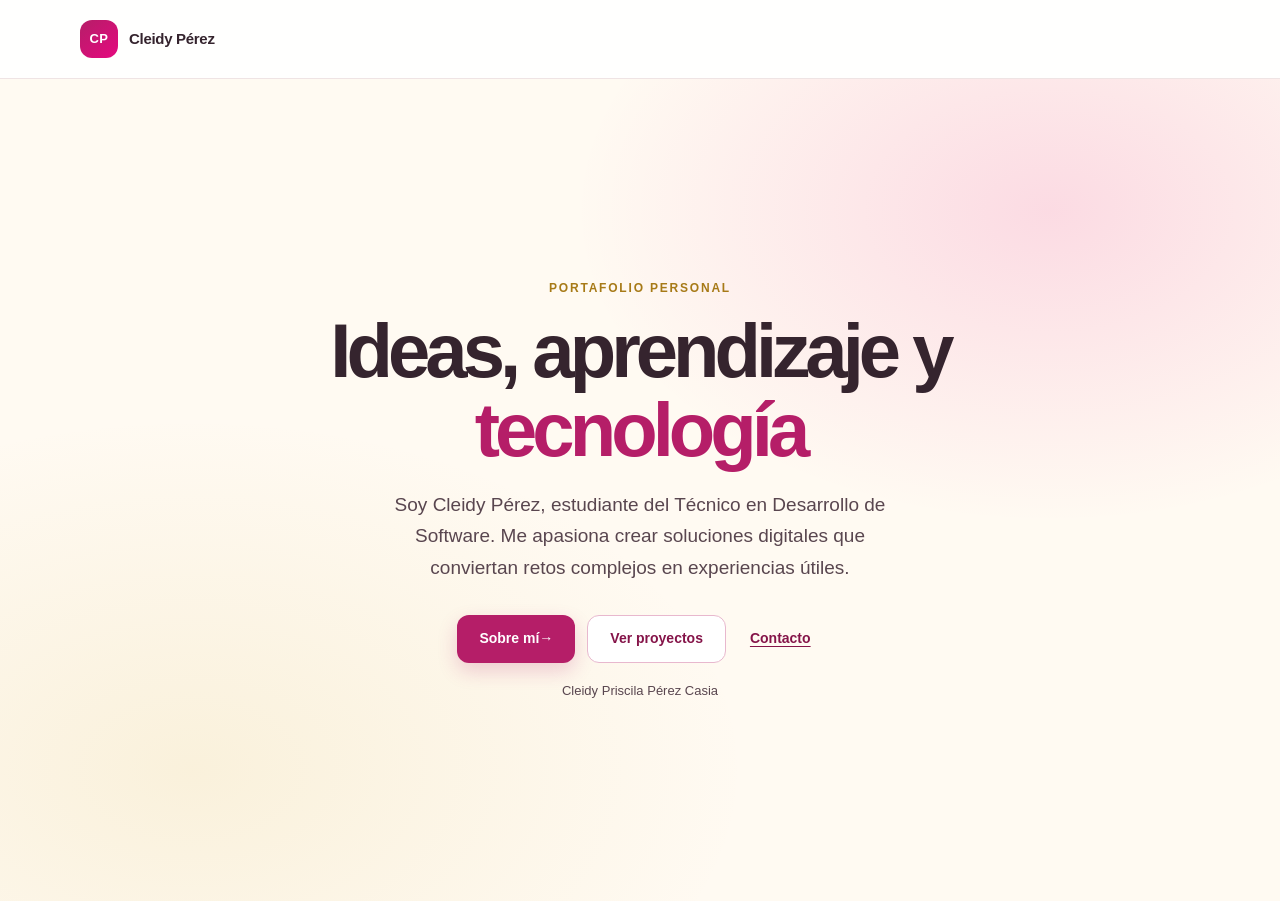
==== index.html @ e62eb144 "fix: corregir portafolio" ====
<!DOCTYPE html>
<html lang="es">
<head>
    <meta charset="UTF-8">
    <meta name="viewport" content="width=device-width, initial-scale=1.0">
    <meta name="theme-color" content="#fffaf2">
    <meta name="description" content="Portafolio personal de Cleidy Priscila Pérez Casia, estudiante de programación.">
    <title>Cleidy Pérez | Portafolio</title>
    <link rel="stylesheet" href="./CSS/style.css">
</head>
<body>
    <header class="site-header">
        <div class="site-header__inner">
            <a class="brand" href="./index.html" aria-label="Cleidy Pérez, inicio">
                <span class="brand__mark" aria-hidden="true">CP</span>
                <span>Cleidy Pérez</span>
            </a>
        </div>
    </header>
    <main class="home">
        <div class="home__content">
            <p class="eyebrow">Portafolio personal</p>
            <h1 class="home__title">Ideas, aprendizaje y <span>tecnología</span></h1>
            <p class="home__description">Soy Cleidy Pérez, estudiante del Técnico en Desarrollo de Software. Me apasiona crear soluciones digitales que conviertan retos complejos en experiencias útiles.</p>
            <div class="home__actions">
                <a class="button" href="./presentacion.html">Sobre mí <span aria-hidden="true">&rarr;</span></a>
                <a class="button button--secondary" href="./projects.html">Ver proyectos</a>
                <a class="home__contact-link" href="./contacts.html">Contacto</a>
            </div>
            <p class="home__hint">Cleidy Priscila Pérez Casia</p>
        </div>
    </main>
</body>
</html>
---- CSS/style.css ----
:root {
    color-scheme: light;
    --color-ink: #35242e;
    --color-muted: #59464f;
    --color-primary: #b51e68;
    --color-primary-dark: #851449;
    --color-accent: #e5097f;
    --color-gold: #a77a17;
    --color-pink-soft: #fff0f6;
    --color-cream: #fffaf2;
    --color-surface: #ffffff;
    --color-background: var(--color-cream);
    --color-border: #eee2e2;
    --shadow-card: 0 18px 50px rgba(83, 39, 61, 0.08);
    --font-body: "Inter", "Segoe UI", Arial, sans-serif;
}

* {
    box-sizing: border-box;
}

html {
    min-width: 320px;
    scroll-behavior: smooth;
}

body {
    min-height: 100vh;
    margin: 0;
    background: var(--color-background);
    color: var(--color-ink);
    font-family: var(--font-body);
    line-height: 1.65;
    -webkit-font-smoothing: antialiased;
}

a {
    color: inherit;
}

a:focus-visible {
    outline: 3px solid rgba(181, 30, 104, 0.4);
    outline-offset: 4px;
}

.site-header {
    position: relative;
    z-index: 1;
    width: 100%;
    background: rgba(255, 255, 255, 0.94);
    border-bottom: 1px solid rgba(238, 226, 226, 0.9);
}

.site-header__inner {
    display: flex;
    width: min(1120px, calc(100% - 48px));
    min-height: 78px;
    margin: 0 auto;
    align-items: center;
    justify-content: space-between;
    gap: 24px;
}

.brand {
    display: inline-flex;
    align-items: center;
    gap: 11px;
    color: var(--color-ink);
    font-size: 15px;
    font-weight: 750;
    letter-spacing: -0.02em;
    text-decoration: none;
    white-space: nowrap;
}

.brand__mark {
    display: grid;
    width: 38px;
    height: 38px;
    place-items: center;
    border-radius: 12px;
    background: linear-gradient(140deg, var(--color-primary), var(--color-accent));
    color: #fff;
    font-size: 13px;
    letter-spacing: 0.04em;
}

.site-nav__list {
    display: flex;
    margin: 0;
    padding: 0;
    align-items: center;
    gap: 6px;
    list-style: none;
}

.site-nav__link {
    display: inline-block;
    padding: 9px 12px;
    border-radius: 9px;
    color: var(--color-muted);
    font-size: 13px;
    font-weight: 600;
    text-decoration: none;
    transition: background-color 160ms ease, color 160ms ease;
}

.site-nav__link:hover,
.site-nav__link[aria-current="page"] {
    background: var(--color-pink-soft);
    color: var(--color-primary-dark);
}

.page-shell {
    width: min(1000px, calc(100% - 48px));
    margin: 0 auto;
    padding: 72px 0 88px;
}

.page-heading {
    margin: 0 0 12px;
    font-size: clamp(32px, 5vw, 46px);
    font-weight: 750;
    letter-spacing: -0.045em;
    line-height: 1.15;
    text-align: center;
}

.page-intro {
    max-width: 650px;
    margin: 0 auto 36px;
    color: var(--color-muted);
    font-size: 16px;
    text-align: justify;
}

.eyebrow {
    margin: 0 0 14px;
    color: var(--color-gold);
    font-size: 12px;
    font-weight: 750;
    letter-spacing: 0.15em;
    text-transform: uppercase;
}

.card {
    border: 1px solid var(--color-border);
    border-radius: 20px;
    background: var(--color-surface);
    box-shadow: var(--shadow-card);
}

.site-footer {
    padding: 22px 24px;
    border-top: 1px solid var(--color-border);
    color: var(--color-muted);
    font-size: 13px;
    text-align: center;
}

.site-footer p {
    margin: 0;
}

.home {
    display: grid;
    min-height: calc(100vh - 78px);
    overflow: hidden;
    place-items: center;
    padding: 72px 24px;
    background:
        radial-gradient(ellipse at 82% 16%, rgba(229, 9, 127, 0.13), transparent 32%),
        radial-gradient(ellipse at 15% 84%, rgba(212, 175, 55, 0.12), transparent 36%),
        var(--color-background);
}

.home__content {
    width: min(760px, 100%);
    text-align: center;
}

.home__title {
    margin: 0 auto 20px;
    font-size: clamp(42px, 8vw, 76px);
    font-weight: 780;
    letter-spacing: -0.065em;
    line-height: 1.03;
}

.home__title span {
    color: var(--color-primary);
}

.home__description {
    max-width: 540px;
    margin: 0 auto 32px;
    color: var(--color-muted);
    font-size: clamp(16px, 2vw, 19px);
}

.home__actions {
    display: flex;
    align-items: center;
    justify-content: center;
    flex-wrap: wrap;
    gap: 12px;
}

.button {
    display: inline-flex;
    min-height: 48px;
    padding: 0 22px;
    align-items: center;
    justify-content: center;
    border: 0;
    border-radius: 12px;
    background: var(--color-primary);
    box-shadow: 0 8px 20px rgba(181, 30, 104, 0.2);
    color: #fff;
    font-size: 14px;
    font-weight: 700;
    text-decoration: none;
    transition: background-color 160ms ease, transform 160ms ease;
}

.button:hover {
    transform: translateY(-2px);
    background: var(--color-primary-dark);
}

.button--secondary {
    border: 1px solid #e8b8ce;
    background: #fff;
    box-shadow: none;
    color: var(--color-primary-dark);
}

.button--secondary:hover {
    background: var(--color-pink-soft);
    color: var(--color-primary-dark);
}

.home__contact-link {
    padding: 10px 12px;
    border-radius: 9px;
    color: var(--color-primary-dark);
    font-size: 14px;
    font-weight: 700;
    text-decoration-thickness: 1px;
    text-underline-offset: 3px;
}

.home__hint {
    margin: 17px 0 0;
    color: var(--color-muted);
    font-size: 13px;
}

.profile {
    display: grid;
    grid-template-columns: minmax(240px, 0.8fr) 1.2fr;
    overflow: hidden;
}

.profile__visual {
    display: grid;
    min-height: 390px;
    place-items: center;
    padding: 36px;
    background: linear-gradient(145deg, #f8e6ed, #fff4dc);
}

.profile__portrait {
    position: relative;
    width: min(100%, 300px);
    isolation: isolate;
}

.profile__avatar {
    position: relative;
    z-index: 1;
    display: block;
    width: 100%;
    aspect-ratio: 1;
    border: 7px solid #e92c91;
    border-radius: 50%;
    object-fit: cover;
    box-shadow: 0 14px 32px rgba(133, 20, 73, 0.2);
    animation: profile-float 4s ease-in-out infinite;
}

.profile__shadow {
    position: absolute;
    right: 12%;
    bottom: -22px;
    left: 12%;
    z-index: 0;
    height: 24px;
    border-radius: 50%;
    background: rgba(99, 38, 67, 0.25);
    filter: blur(9px);
    animation: profile-shadow 4s ease-in-out infinite;
}

@keyframes profile-float {
    0%,
    100% {
        transform: translateY(0);
    }

    50% {
        transform: translateY(-12px);
    }
}

@keyframes profile-shadow {
    0%,
    100% {
        opacity: 0.72;
        transform: scaleX(1);
    }

    50% {
        opacity: 0.3;
        transform: scaleX(0.72);
    }
}

.profile__content {
    align-self: center;
    padding: 48px;
    text-align: center;
}

.profile__title {
    margin: 0 0 8px;
    font-size: clamp(30px, 4vw, 40px);
    font-weight: 750;
    letter-spacing: -0.045em;
    line-height: 1.15;
    text-align: center;
}

.profile__role {
    margin: 0 0 18px;
    color: var(--color-primary);
    font-size: 16px;
    font-weight: 700;
}

.profile__description {
    margin: 0;
    color: var(--color-muted);
    text-align: justify;
}

.profile__links {
    display: flex;
    margin-top: 24px;
    flex-wrap: wrap;
    justify-content: center;
    gap: 10px;
}

.profile__link {
    padding: 8px 12px;
    border: 1px solid var(--color-border);
    border-radius: 999px;
    background: var(--color-cream);
    color: var(--color-primary-dark);
    font-size: 13px;
    font-weight: 650;
    text-decoration: none;
}

.profile__link:hover {
    border-color: #e8b8ce;
    background: var(--color-pink-soft);
}

.content-grid {
    display: grid;
    grid-template-columns: repeat(2, minmax(0, 1fr));
    gap: 18px;
}

.info-card {
    padding: 26px;
}

.info-card__title {
    margin: 0 0 10px;
    font-size: 17px;
    font-weight: 720;
    letter-spacing: -0.02em;
}

.info-card p,
.info-card ul {
    margin: 0;
    color: var(--color-muted);
    text-align: justify;
}

.info-card ul {
    padding-left: 20px;
}

.info-card li + li {
    margin-top: 7px;
}

.skills-list {
    display: flex;
    margin: 0;
    padding: 0;
    flex-wrap: wrap;
    gap: 12px;
    list-style: none;
}

.skill {
    padding: 12px 18px;
    border: 1px solid #f0d7e3;
    border-radius: 999px;
    background: #fff;
    color: var(--color-primary-dark);
    font-size: 15px;
    font-weight: 650;
}

.project-grid {
    display: grid;
    grid-template-columns: repeat(3, minmax(0, 1fr));
    align-items: stretch;
    gap: 20px;
}

.project-card {
    display: flex;
    flex-direction: column;
    overflow: hidden;
    transition: transform 180ms ease, box-shadow 180ms ease;
}

.project-card:hover {
    transform: translateY(-4px);
    box-shadow: 0 22px 52px rgba(83, 39, 61, 0.14);
}

.project-card__image {
    display: block;
    width: 100%;
    height: 190px;
    padding: 16px;
    background: #fff4f7;
    object-fit: contain;
}

.project-card__image--preview {
    padding: 0;
    object-fit: cover;
}

.project-card__body {
    display: flex;
    flex: 1;
    flex-direction: column;
    padding: 22px;
}

.project-card__title {
    margin: 0 0 9px;
    font-size: 18px;
    font-weight: 720;
    text-align: center;
}

.project-card__description {
    margin: 0 0 14px;
    color: var(--color-muted);
    font-size: 15px;
    text-align: justify;
}

.project-card__tags {
    display: flex;
    margin: 0 0 16px;
    padding: 0;
    flex-wrap: wrap;
    gap: 7px;
    list-style: none;
}

.project-card__tag {
    padding: 5px 9px;
    border-radius: 999px;
    background: var(--color-pink-soft);
    color: var(--color-primary-dark);
    font-size: 11px;
    font-weight: 650;
}

.project-card__links {
    display: flex;
    margin-top: auto;
    flex-wrap: wrap;
    gap: 12px;
}

.text-link {
    color: var(--color-primary-dark);
    font-size: 14px;
    font-weight: 700;
    text-decoration-thickness: 1px;
    text-underline-offset: 3px;
}

.contact-grid {
    display: grid;
    width: min(100%, 700px);
    margin: 0 auto;
    grid-template-columns: repeat(4, minmax(0, 1fr));
    gap: 16px;
}

.contact-card {
    display: flex;
    aspect-ratio: 1;
    min-height: 0;
    padding: 18px;
    align-items: center;
    justify-content: center;
    flex-direction: column;
    gap: 12px;
    color: var(--color-ink);
    text-align: center;
    text-decoration: none;
    transition: transform 180ms ease, border-color 180ms ease;
}

.contact-card:hover {
    transform: translateY(-4px);
    border-color: #e8b8ce;
}

.contact-card__image {
    display: block;
    width: 62px;
    height: 62px;
    object-fit: contain;
}

.contact-card__title {
    margin: 0;
    font-size: clamp(13px, 1.5vw, 15px);
    font-weight: 700;
    line-height: 1.35;
}

.section-block {
    margin-top: 40px;
}

.section-title {
    margin: 0 0 18px;
    padding-bottom: 11px;
    border-bottom: 1px solid #e9cbd8;
    font-size: 23px;
    font-weight: 740;
    letter-spacing: -0.035em;
    text-align: center;
}

.section-title__note {
    color: var(--color-muted);
    font-size: 13px;
    font-weight: 500;
    letter-spacing: 0;
}

.resume-list {
    display: grid;
    gap: 16px;
}

.resume-list--spaced {
    margin-top: 16px;
}

.resume-card {
    padding: 24px 26px;
}

.resume-card__top {
    display: flex;
    align-items: flex-start;
    justify-content: space-between;
    gap: 16px;
}

.resume-card__title {
    margin: 0;
    font-size: 17px;
    font-weight: 730;
    letter-spacing: -0.02em;
}

.resume-card__subtitle {
    margin: 3px 0 0;
    color: var(--color-primary-dark);
    font-size: 14px;
    font-weight: 650;
}

.resume-card__date {
    flex: 0 0 auto;
    color: var(--color-gold);
    font-size: 13px;
    font-weight: 650;
}

.resume-card__description {
    margin: 13px 0 0;
    color: var(--color-muted);
    font-size: 15px;
    text-align: justify;
}

.resume-card__description + .resume-card__description {
    margin-top: 9px;
}

.skill-groups {
    display: grid;
    grid-template-columns: repeat(2, minmax(0, 1fr));
    gap: 18px;
}

.skill-group {
    padding: 24px;
}

.skill-group__title {
    margin: 0 0 16px;
    font-size: 17px;
    font-weight: 720;
    text-align: center;
}

.skill-group__list {
    display: flex;
    margin: 0;
    padding: 0;
    flex-wrap: wrap;
    gap: 9px;
    list-style: none;
}

.skill-group__item {
    padding: 7px 12px;
    border: 1px solid #f0d7e3;
    border-radius: 999px;
    background: var(--color-pink-soft);
    color: var(--color-primary-dark);
    font-size: 13px;
    font-weight: 650;
}

.skill-detail-list {
    display: grid;
    margin: 0;
    padding: 0;
    gap: 13px;
    list-style: none;
}

.skill-detail__title {
    display: flex;
    margin: 0 0 3px;
    align-items: center;
    gap: 9px;
    color: var(--color-primary-dark);
    font-size: 14px;
    font-weight: 700;
}

.skill-icon {
    display: inline-block;
    width: 30px;
    height: 30px;
    flex: 0 0 30px;
    padding: 6px;
    overflow: visible;
    border-radius: 9px;
    background: var(--color-pink-soft);
    color: var(--color-primary);
    stroke: currentColor;
    stroke-linecap: round;
    stroke-linejoin: round;
    stroke-width: 1.7;
    vertical-align: middle;
}

.skill-icon rect,
.skill-icon circle,
.skill-icon ellipse {
    fill: none;
}

.skill-icon path {
    fill: none;
}

.skill-icon text {
    fill: currentColor;
    stroke: none;
}

.skill-detail__description {
    margin: 0;
    color: var(--color-muted);
    font-size: 14px;
    text-align: justify;
}

.language-list {
    display: grid;
    grid-template-columns: repeat(2, minmax(0, 1fr));
    gap: 12px;
}

.language-item {
    display: flex;
    padding: 14px 16px;
    align-items: center;
    justify-content: space-between;
    gap: 12px;
    border-radius: 12px;
    background: #fff7e6;
    font-size: 14px;
}

.language-item__level {
    color: var(--color-gold);
    font-size: 13px;
    font-weight: 700;
}

.language-item__name {
    display: inline-flex;
    align-items: center;
    gap: 9px;
}

.contact-card__detail {
    margin: -8px 0 0;
    color: var(--color-muted);
    font-size: 14px;
    overflow-wrap: anywhere;
    text-align: center;
}

.home__description {
    text-align: center;
}

@media (max-width: 760px) {
    .site-header__inner {
        width: min(100% - 32px, 560px);
        padding: 14px 0;
        align-items: flex-start;
        flex-direction: column;
        gap: 12px;
    }

    .site-nav {
        width: 100%;
        overflow-x: auto;
    }

    .site-nav__list {
        width: max-content;
        gap: 2px;
    }

    .site-nav__link {
        padding: 8px 10px;
        font-size: 12px;
    }

    .page-shell {
        width: min(100% - 32px, 560px);
        padding: 48px 0 64px;
    }

    .profile {
        grid-template-columns: 1fr;
    }

    .profile__visual {
        min-height: auto;
        padding: 32px;
    }

    .profile__avatar {
        width: 100%;
    }

    .profile__portrait {
        width: min(230px, 75vw);
    }

    .profile__content {
        padding: 30px;
    }

    .project-grid,
    .skill-groups {
        grid-template-columns: 1fr;
    }

    .contact-grid {
        grid-template-columns: repeat(2, minmax(0, 1fr));
    }

    .resume-card__top {
        flex-direction: column;
        gap: 5px;
    }
}

@media (max-width: 480px) {
    .content-grid,
    .language-list {
        grid-template-columns: 1fr;
    }

    .home {
        min-height: calc(100vh - 120px);
        padding: 56px 20px;
    }

    .home__title {
        font-size: clamp(39px, 12vw, 56px);
    }
}

@media (prefers-reduced-motion: reduce) {
    *,
    *::before,
    *::after {
        scroll-behavior: auto !important;
        transition-duration: 0.01ms !important;
    }

    .profile__avatar,
    .profile__shadow {
        animation: none;
    }
}
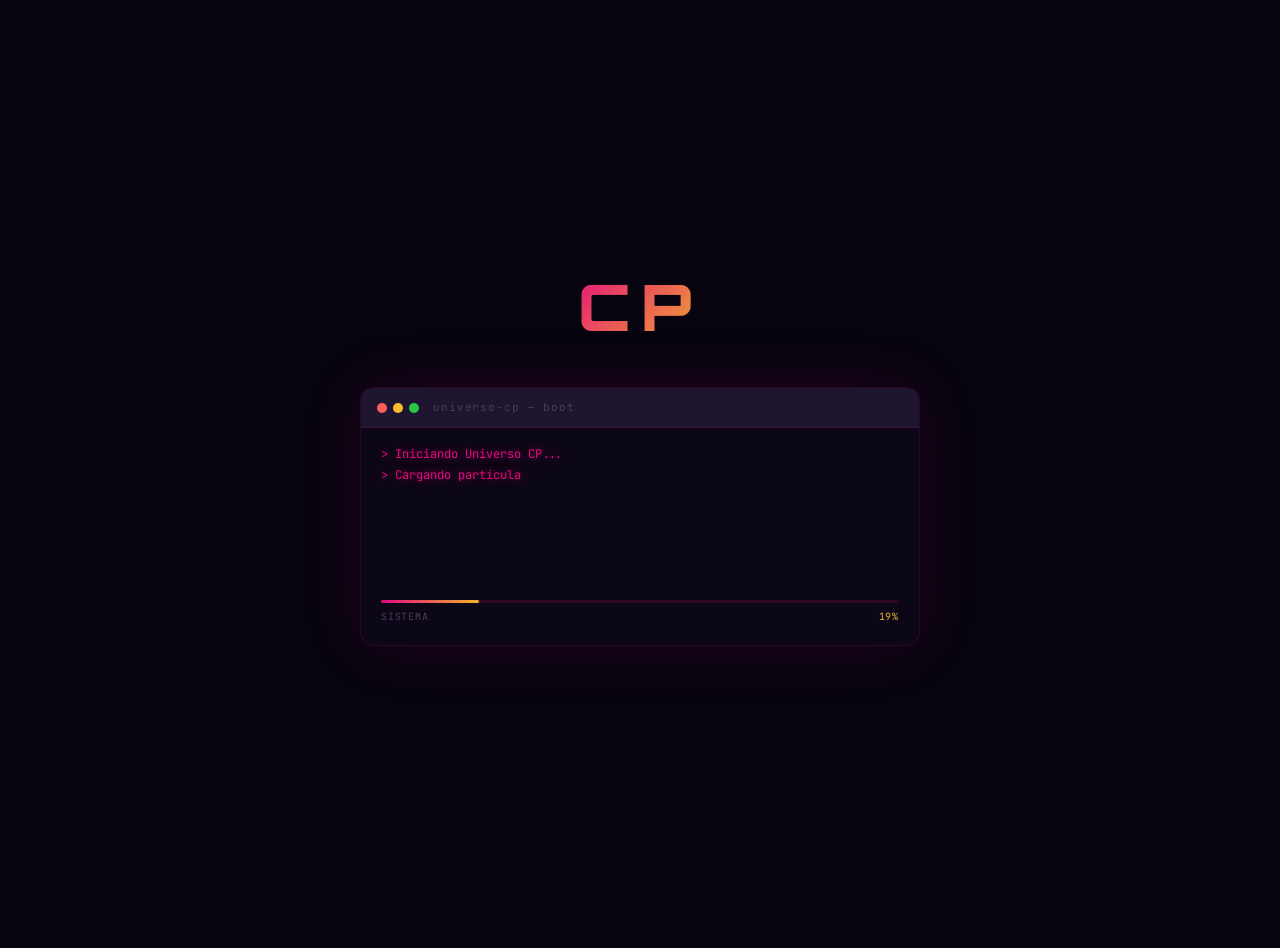
==== commit 3d94d5b9: "fix: corregir diseño" ====
--- a/index.html
+++ b/index.html
@@ -3,32 +3,150 @@
 <head>
     <meta charset="UTF-8">
     <meta name="viewport" content="width=device-width, initial-scale=1.0">
-    <meta name="theme-color" content="#fffaf2">
-    <meta name="description" content="Portafolio personal de Cleidy Priscila Pérez Casia, estudiante de programación.">
+    <meta name="theme-color" content="#07040f">
+    <meta name="description" content="Portafolio de Cleidy Priscila Pérez Casia — Desarrolladora de Software apasionada por la tecnología y las soluciones digitales.">
     <title>Cleidy Pérez | Portafolio</title>
+    <link rel="preconnect" href="https://fonts.googleapis.com">
+    <link rel="preconnect" href="https://fonts.gstatic.com" crossorigin>
+    <link rel="stylesheet" href="https://fonts.googleapis.com/css2?family=Space+Grotesk:wght@300;400;500;600;700&family=Orbitron:wght@400;500;700;900&family=JetBrains+Mono:wght@400;500&display=swap">
     <link rel="stylesheet" href="./CSS/style.css">
 </head>
 <body>
+
+    <!-- ── Cinematic boot loader ───────────────── -->
+    <div id="loader-overlay" aria-label="Cargando portafolio" role="status">
+        <p class="loader__logo">CP</p>
+        <div class="loader__terminal">
+            <div class="loader__terminal-bar">
+                <span class="loader__terminal-dot"></span>
+                <span class="loader__terminal-dot"></span>
+                <span class="loader__terminal-dot"></span>
+                <span class="loader__terminal-title">universo-cp — boot</span>
+            </div>
+            <div id="loader-lines"></div>
+            <div class="loader__progress-wrap">
+                <div class="loader__progress-track">
+                    <div id="loader-bar"></div>
+                </div>
+                <div class="loader__progress-label">
+                    <span>SISTEMA</span>
+                    <span id="loader-percent">0%</span>
+                </div>
+            </div>
+        </div>
+    </div>
+
+    <!-- ── Star field canvas (always visible) ─── -->
+    <canvas id="star-canvas" aria-hidden="true"></canvas>
+
+    <!-- Custom cursor -->
+    <div id="cursor-dot" aria-hidden="true"></div>
+    <div id="cursor-ring" aria-hidden="true"></div>
+
+    <!-- HUD grid background -->
+    <div class="hud-grid" aria-hidden="true"></div>
+
+    <!-- Header -->
     <header class="site-header">
         <div class="site-header__inner">
             <a class="brand" href="./index.html" aria-label="Cleidy Pérez, inicio">
                 <span class="brand__mark" aria-hidden="true">CP</span>
                 <span>Cleidy Pérez</span>
             </a>
+            <nav class="site-nav" aria-label="Navegación principal">
+                <ul class="site-nav__list">
+                    <li><a class="site-nav__link" href="./presentacion.html">Sobre mí</a></li>
+                    <li><a class="site-nav__link" href="./skills.html">Habilidades</a></li>
+                    <li><a class="site-nav__link" href="./projects.html">Proyectos</a></li>
+                    <li><a class="site-nav__link" href="./contacts.html">Contacto</a></li>
+                </ul>
+            </nav>
         </div>
     </header>
-    <main class="home">
+
+    <!-- Hero -->
+    <main class="home" aria-label="Inicio">
+        <!-- Particle canvas -->
+        <canvas id="particles-canvas" aria-hidden="true"></canvas>
+
+        <!-- HUD corners -->
+        <span class="hud-corner hud-corner--tl" aria-hidden="true"></span>
+        <span class="hud-corner hud-corner--tr" aria-hidden="true"></span>
+        <span class="hud-corner hud-corner--bl" aria-hidden="true"></span>
+        <span class="hud-corner hud-corner--br" aria-hidden="true"></span>
+
         <div class="home__content">
-            <p class="eyebrow">Portafolio personal</p>
-            <h1 class="home__title">Ideas, aprendizaje y <span>tecnología</span></h1>
-            <p class="home__description">Soy Cleidy Pérez, estudiante del Técnico en Desarrollo de Software. Me apasiona crear soluciones digitales que conviertan retos complejos en experiencias útiles.</p>
+            <!-- Status badge -->
+            <div class="home__status" aria-label="Estado: disponible">
+                <span class="home__status-dot" aria-hidden="true"></span>
+                Disponible para proyectos
+            </div>
+
+            <!-- Main title -->
+            <h1 class="home__title">
+                <span class="home__title-name">
+                    <span class="glitch" data-text="Cleidy Pérez">Cleidy Pérez</span>
+                </span>
+            </h1>
+
+            <!-- Typing role -->
+            <div class="home__role-container" aria-live="polite">
+                <span class="home__role-prefix">Soy</span>
+                <span class="home__role-text" id="typing-role" aria-label="Rol profesional"></span>
+                <span class="typing-cursor" aria-hidden="true"></span>
+            </div>
+
+            <p class="home__description">
+                Apasionada por la tecnología y las soluciones digitales.<br>
+                Construyo experiencias web que combinan diseño, funcionalidad y código limpio.
+            </p>
+
             <div class="home__actions">
-                <a class="button" href="./presentacion.html">Sobre mí <span aria-hidden="true">&rarr;</span></a>
-                <a class="button button--secondary" href="./projects.html">Ver proyectos</a>
-                <a class="home__contact-link" href="./contacts.html">Contacto</a>
+                <a class="button" href="./presentacion.html" id="cta-about">
+                    <span>Sobre mí</span>
+                    <span aria-hidden="true">→</span>
+                </a>
+                <a class="button button--ghost" href="./projects.html" id="cta-projects">
+                    <span>Proyectos</span>
+                </a>
+                <a class="button button--ghost" href="./projects.html#applications" id="cta-apps">
+                    <span>Aplicaciones</span>
+                </a>
             </div>
-            <p class="home__hint">Cleidy Priscila Pérez Casia</p>
+
+            <!-- Secondary links -->
+            <div class="home__secondary-links" aria-label="Accesos rápidos">
+                <a href="./skills.html" id="link-skills-hero">// Habilidades</a>
+                <span aria-hidden="true">·</span>
+                <a href="./contacts.html" id="link-contact-hero">// Contacto</a>
+            </div>
+        </div>
+
+        <!-- Scroll indicator -->
+        <div class="home__scroll" aria-hidden="true">
+            <span class="home__scroll-line"></span>
+            <span>scroll</span>
         </div>
     </main>
+
+    <!-- Toast notification -->
+    <div id="toast" role="status" aria-live="polite"></div>
+
+    <!-- Konami Easter Egg Overlay -->
+    <div id="konami-overlay" role="dialog" aria-modal="true" aria-labelledby="konami-title">
+        <div class="konami-content">
+            <p class="konami-title" id="konami-title">✦ CÓDIGO DESBLOQUEADO ✦</p>
+            <p class="konami-sub">¡Encontraste el Easter Egg del Universo CP!<br>¡Eres un/a verdadero/a gamer!</p>
+            <button class="konami-close" id="konami-close">[ ESC ] Cerrar</button>
+        </div>
+    </div>
+
+    <!-- Scripts — loader first so it shows before anything else -->
+    <script src="./JS/loader.js"></script>
+    <script src="./JS/stars.js" defer></script>
+    <script src="./JS/cursor.js" defer></script>
+    <script src="./JS/particles.js" defer></script>
+    <script src="./JS/game-effects.js" defer></script>
+    <script src="./JS/animations.js" defer></script>
 </body>
 </html>
--- a/CSS/style.css
+++ b/CSS/style.css
@@ -1,22 +1,65 @@
+/* ================================================================
+   CLEIDY PÉREZ — UNIVERSO CP | DARK GALACTIC PORTFOLIO
+   ================================================================ */
+/* Google Fonts are loaded via <link> tags in each HTML file */
+
+/* ── Design Tokens ────────────────────────────────────────────── */
 :root {
-    color-scheme: light;
-    --color-ink: #35242e;
-    --color-muted: #59464f;
-    --color-primary: #b51e68;
-    --color-primary-dark: #851449;
-    --color-accent: #e5097f;
-    --color-gold: #a77a17;
-    --color-pink-soft: #fff0f6;
-    --color-cream: #fffaf2;
-    --color-surface: #ffffff;
-    --color-background: var(--color-cream);
-    --color-border: #eee2e2;
-    --shadow-card: 0 18px 50px rgba(83, 39, 61, 0.08);
-    --font-body: "Inter", "Segoe UI", Arial, sans-serif;
-}
-
-* {
+    color-scheme: dark;
+
+    /* Backgrounds */
+    --bg-deep:     #07040f;
+    --bg-mid:      #0f0a1a;
+    --bg-surface:  #160f24;
+    --bg-elevated: #1e1530;
+    --bg-card:     #130d20;
+
+    /* Neon Accents (original palette evolved) */
+    --neon-pink:   #e5097f;
+    --neon-pink-2: #c0145e;
+    --neon-gold:   #f0b429;
+    --neon-gold-2: #b8891e;
+    --neon-purple: #9d4edd;
+    --neon-cyan:   #00d4ff;
+
+    /* Text */
+    --text-primary: #f0eaff;
+    --text-muted:   #8a7a9b;
+    --text-faint:   #4a3d5c;
+
+    /* Borders & Glows */
+    --border-subtle:   rgba(229, 9, 127, 0.15);
+    --border-mid:      rgba(229, 9, 127, 0.28);
+    --border-bright:   rgba(229, 9, 127, 0.55);
+    --glow-pink:       0 0 20px rgba(229, 9, 127, 0.4), 0 0 60px rgba(229, 9, 127, 0.15);
+    --glow-gold:       0 0 20px rgba(240, 180, 41, 0.4), 0 0 60px rgba(240, 180, 41, 0.1);
+    --glow-purple:     0 0 20px rgba(157, 78, 221, 0.4);
+
+    /* Shadows */
+    --shadow-card:     0 24px 60px rgba(0,0,0,0.6), 0 0 0 1px rgba(229,9,127,0.08);
+    --shadow-hover:    0 32px 80px rgba(0,0,0,0.7), 0 0 0 1px rgba(229,9,127,0.2);
+
+    /* Typography */
+    --font-display: 'Orbitron', monospace;
+    --font-body:    'Space Grotesk', 'Segoe UI', sans-serif;
+    --font-mono:    'JetBrains Mono', monospace;
+
+    /* Radius */
+    --radius-sm:   8px;
+    --radius-md:   14px;
+    --radius-lg:   22px;
+    --radius-xl:   32px;
+
+    /* Transitions */
+    --ease-spring: cubic-bezier(0.22, 1, 0.36, 1);
+    --ease-out:    cubic-bezier(0.16, 1, 0.3, 1);
+}
+
+/* ── Reset & Base ─────────────────────────────────────────────── */
+*, *::before, *::after {
     box-sizing: border-box;
+    margin: 0;
+    padding: 0;
 }
 
 html {
@@ -26,254 +69,850 @@
 
 body {
     min-height: 100vh;
-    margin: 0;
-    background: var(--color-background);
-    color: var(--color-ink);
+    background: var(--bg-deep);
+    color: var(--text-primary);
     font-family: var(--font-body);
     line-height: 1.65;
     -webkit-font-smoothing: antialiased;
+    overflow-x: hidden;
+    cursor: none;
+}
+
+/* Hide default cursor globally when custom cursor is active */
+body.cursor-active,
+body.cursor-active * {
+    cursor: none !important;
 }
 
 a {
     color: inherit;
+    text-decoration: none;
 }
 
 a:focus-visible {
-    outline: 3px solid rgba(181, 30, 104, 0.4);
+    outline: 2px solid var(--neon-pink);
     outline-offset: 4px;
-}
-
+    border-radius: 4px;
+}
+
+img {
+    max-width: 100%;
+    display: block;
+}
+
+/* ── Custom Cursor ────────────────────────────────────────────── */
+#cursor-dot {
+    position: fixed;
+    top: 0; left: 0;
+    width: 8px; height: 8px;
+    background: var(--neon-pink);
+    border-radius: 50%;
+    pointer-events: none;
+    z-index: 10000;
+    transform: translate(-50%, -50%);
+    transition: transform 0.08s ease, background 0.2s ease;
+    box-shadow: var(--glow-pink);
+}
+
+#cursor-ring {
+    position: fixed;
+    top: 0; left: 0;
+    width: 36px; height: 36px;
+    border: 1.5px solid rgba(229, 9, 127, 0.6);
+    border-radius: 50%;
+    pointer-events: none;
+    z-index: 9999;
+    transform: translate(-50%, -50%);
+    transition: transform 0.18s var(--ease-spring), width 0.25s ease, height 0.25s ease, border-color 0.25s ease;
+}
+
+#cursor-ring.hovering {
+    width: 56px; height: 56px;
+    border-color: var(--neon-gold);
+    border-width: 2px;
+}
+
+/* ── Scanline Overlay ─────────────────────────────────────────── */
+body::before {
+    content: '';
+    position: fixed;
+    inset: 0;
+    background: repeating-linear-gradient(
+        0deg,
+        transparent,
+        transparent 2px,
+        rgba(0, 0, 0, 0.03) 2px,
+        rgba(0, 0, 0, 0.03) 4px
+    );
+    pointer-events: none;
+    z-index: 9998;
+}
+
+/* ── HUD Grid Background ──────────────────────────────────────── */
+.hud-grid {
+    position: fixed;
+    inset: 0;
+    background-image:
+        linear-gradient(rgba(229, 9, 127, 0.03) 1px, transparent 1px),
+        linear-gradient(90deg, rgba(229, 9, 127, 0.03) 1px, transparent 1px);
+    background-size: 60px 60px;
+    pointer-events: none;
+    z-index: -1;
+}
+
+/* ── Header / Nav ─────────────────────────────────────────────── */
 .site-header {
-    position: relative;
-    z-index: 1;
-    width: 100%;
-    background: rgba(255, 255, 255, 0.94);
-    border-bottom: 1px solid rgba(238, 226, 226, 0.9);
+    position: fixed;
+    top: 0; left: 0; right: 0;
+    z-index: 1000;
+    background: rgba(7, 4, 15, 0.85);
+    backdrop-filter: blur(20px) saturate(1.4);
+    -webkit-backdrop-filter: blur(20px) saturate(1.4);
+    border-bottom: 1px solid var(--border-subtle);
+    transition: background 0.3s ease, border-color 0.3s ease;
+}
+
+.site-header.scrolled {
+    background: rgba(7, 4, 15, 0.97);
+    border-bottom-color: var(--border-mid);
 }
 
 .site-header__inner {
     display: flex;
-    width: min(1120px, calc(100% - 48px));
-    min-height: 78px;
+    width: min(1180px, calc(100% - 48px));
+    min-height: 72px;
     margin: 0 auto;
     align-items: center;
     justify-content: space-between;
     gap: 24px;
 }
 
+/* Brand */
 .brand {
     display: inline-flex;
     align-items: center;
-    gap: 11px;
-    color: var(--color-ink);
-    font-size: 15px;
-    font-weight: 750;
-    letter-spacing: -0.02em;
-    text-decoration: none;
-    white-space: nowrap;
+    gap: 12px;
+    font-family: var(--font-display);
+    font-size: 13px;
+    font-weight: 700;
+    letter-spacing: 0.08em;
+    text-transform: uppercase;
+    color: var(--text-primary);
+    transition: transform 0.2s ease;
+}
+
+.brand:hover {
+    transform: translateY(-1px);
 }
 
 .brand__mark {
     display: grid;
-    width: 38px;
-    height: 38px;
+    width: 40px;
+    height: 40px;
     place-items: center;
-    border-radius: 12px;
-    background: linear-gradient(140deg, var(--color-primary), var(--color-accent));
+    border-radius: var(--radius-sm);
+    background: linear-gradient(135deg, var(--neon-pink), var(--neon-purple));
     color: #fff;
-    font-size: 13px;
-    letter-spacing: 0.04em;
-}
-
+    font-family: var(--font-display);
+    font-size: 12px;
+    font-weight: 900;
+    letter-spacing: 0.05em;
+    box-shadow: var(--glow-pink);
+    animation: brand-pulse 3s ease-in-out infinite;
+}
+
+@keyframes brand-pulse {
+    0%, 100% { box-shadow: var(--glow-pink); }
+    50% { box-shadow: 0 0 30px rgba(229,9,127,0.6), 0 0 80px rgba(229,9,127,0.2); }
+}
+
+/* Nav */
 .site-nav__list {
     display: flex;
-    margin: 0;
-    padding: 0;
+    align-items: center;
+    gap: 4px;
+    list-style: none;
+    flex-wrap: wrap;
+    overflow-x: auto;
+    -ms-overflow-style: none;
+    scrollbar-width: none;
+}
+.site-nav__list::-webkit-scrollbar { display: none; }
+
+.site-nav__link {
+    display: inline-flex;
     align-items: center;
     gap: 6px;
-    list-style: none;
-}
-
-.site-nav__link {
-    display: inline-block;
-    padding: 9px 12px;
-    border-radius: 9px;
-    color: var(--color-muted);
-    font-size: 13px;
-    font-weight: 600;
-    text-decoration: none;
-    transition: background-color 160ms ease, color 160ms ease;
+    padding: 8px 14px;
+    border-radius: var(--radius-sm);
+    color: var(--text-muted);
+    font-family: var(--font-mono);
+    font-size: 12px;
+    font-weight: 500;
+    letter-spacing: 0.05em;
+    text-transform: uppercase;
+    transition: color 0.2s ease, background 0.2s ease;
+    position: relative;
+}
+
+.site-nav__link::before {
+    content: '//';
+    font-size: 10px;
+    opacity: 0;
+    transform: translateX(-4px);
+    transition: opacity 0.2s ease, transform 0.2s ease;
+    color: var(--neon-pink);
+}
+
+.site-nav__link:hover::before,
+.site-nav__link[aria-current="page"]::before {
+    opacity: 1;
+    transform: translateX(0);
 }
 
 .site-nav__link:hover,
 .site-nav__link[aria-current="page"] {
-    background: var(--color-pink-soft);
-    color: var(--color-primary-dark);
-}
-
+    color: var(--text-primary);
+    background: rgba(229, 9, 127, 0.1);
+}
+
+.site-nav__link[aria-current="page"] {
+    color: var(--neon-pink);
+    background: rgba(229, 9, 127, 0.12);
+}
+
+/* ── Page Layout ──────────────────────────────────────────────── */
 .page-shell {
-    width: min(1000px, calc(100% - 48px));
+    width: min(1060px, calc(100% - 48px));
     margin: 0 auto;
-    padding: 72px 0 88px;
+    padding: 108px 0 100px;
+    position: relative;
+    z-index: 1;
 }
 
 .page-heading {
-    margin: 0 0 12px;
-    font-size: clamp(32px, 5vw, 46px);
-    font-weight: 750;
-    letter-spacing: -0.045em;
-    line-height: 1.15;
+    margin: 0 0 14px;
+    font-family: var(--font-display);
+    font-size: clamp(28px, 5vw, 48px);
+    font-weight: 700;
+    letter-spacing: -0.02em;
+    line-height: 1.1;
     text-align: center;
+    background: linear-gradient(120deg, var(--text-primary) 40%, var(--neon-pink));
+    background-clip: text;
+    -webkit-background-clip: text;
+    -webkit-text-fill-color: transparent;
 }
 
 .page-intro {
-    max-width: 650px;
-    margin: 0 auto 36px;
-    color: var(--color-muted);
+    max-width: 640px;
+    margin: 0 auto 48px;
+    color: var(--text-muted);
     font-size: 16px;
-    text-align: justify;
+    line-height: 1.75;
+    text-align: center;
 }
 
 .eyebrow {
-    margin: 0 0 14px;
-    color: var(--color-gold);
+    display: inline-flex;
+    align-items: center;
+    gap: 8px;
+    margin: 0 0 16px;
+    color: var(--neon-gold);
+    font-family: var(--font-mono);
+    font-size: 11px;
+    font-weight: 500;
+    letter-spacing: 0.18em;
+    text-transform: uppercase;
+    justify-content: center;
+    width: 100%;
+}
+
+.eyebrow::before,
+.eyebrow::after {
+    content: '';
+    display: inline-block;
+    width: 24px;
+    height: 1px;
+    background: var(--neon-gold);
+    opacity: 0.6;
+}
+
+/* ── Cards ────────────────────────────────────────────────────── */
+.card {
+    background: var(--bg-card);
+    border: 1px solid var(--border-subtle);
+    border-radius: var(--radius-lg);
+    box-shadow: var(--shadow-card);
+    transition: transform 0.3s var(--ease-spring), box-shadow 0.3s ease, border-color 0.3s ease;
+    position: relative;
+    overflow: hidden;
+}
+
+.card::before {
+    content: '';
+    position: absolute;
+    inset: 0;
+    background: radial-gradient(
+        600px circle at var(--card-pointer-x, 50%) var(--card-pointer-y, 50%),
+        rgba(229, 9, 127, 0.07),
+        transparent 60%
+    );
+    opacity: 0;
+    transition: opacity 0.3s ease;
+    pointer-events: none;
+    z-index: 0;
+    border-radius: inherit;
+}
+
+.card:hover::before {
+    opacity: 1;
+}
+
+.card:hover {
+    border-color: var(--border-mid);
+    box-shadow: var(--shadow-hover);
+    transform: perspective(900px) translateY(-4px) rotateX(var(--card-rotate-x, 0deg)) rotateY(var(--card-rotate-y, 0deg));
+}
+
+/* ── Footer ───────────────────────────────────────────────────── */
+.site-footer {
+    position: relative;
+    z-index: 1;
+    padding: 24px;
+    border-top: 1px solid var(--border-subtle);
+    color: var(--text-faint);
+    font-family: var(--font-mono);
+    font-size: 11px;
+    text-align: center;
+    letter-spacing: 0.08em;
+}
+
+.site-footer p { margin: 0; }
+
+/* ── ════════════════════════════════════════════════════════════
+   HOME PAGE
+   ════════════════════════════════════════════════════════════ */
+.home {
+    position: relative;
+    min-height: 100vh;
+    display: flex;
+    flex-direction: column;
+    align-items: center;
+    justify-content: center;
+    overflow: hidden;
+    padding: 100px 24px 80px;
+    text-align: center;
+}
+
+#particles-canvas {
+    position: absolute;
+    inset: 0;
+    width: 100%;
+    height: 100%;
+    z-index: 0;
+    pointer-events: none;
+    display: block;
+}
+
+.home__content {
+    position: relative;
+    z-index: 2;
+    width: min(820px, 100%);
+}
+
+/* Status badge */
+.home__status {
+    display: inline-flex;
+    align-items: center;
+    gap: 8px;
+    padding: 6px 16px;
+    background: rgba(229, 9, 127, 0.08);
+    border: 1px solid var(--border-subtle);
+    border-radius: 100px;
+    font-family: var(--font-mono);
+    font-size: 11px;
+    color: var(--text-muted);
+    letter-spacing: 0.08em;
+    margin-bottom: 32px;
+}
+
+.home__status-dot {
+    width: 7px; height: 7px;
+    border-radius: 50%;
+    background: #22c55e;
+    box-shadow: 0 0 8px #22c55e;
+    animation: blink 2s ease-in-out infinite;
+}
+
+@keyframes blink {
+    0%, 100% { opacity: 1; }
+    50% { opacity: 0.3; }
+}
+
+/* Title */
+.home__title {
+    margin: 0 0 20px;
+    font-family: var(--font-display);
+    font-size: clamp(44px, 9vw, 90px);
+    font-weight: 900;
+    letter-spacing: -0.03em;
+    line-height: 1.0;
+    color: var(--text-primary);
+}
+
+.home__title-name {
+    display: block;
+    position: relative;
+}
+
+/* Glitch effect */
+.glitch {
+    position: relative;
+    display: inline-block;
+}
+
+.glitch::before,
+.glitch::after {
+    content: attr(data-text);
+    position: absolute;
+    inset: 0;
+    clip-path: inset(0 0 50% 0);
+}
+
+.glitch::before {
+    color: var(--neon-pink);
+    transform: translate(-2px, 0);
+    animation: glitch-top 6s infinite linear;
+    opacity: 0;
+}
+
+.glitch::after {
+    color: var(--neon-cyan);
+    transform: translate(2px, 0);
+    clip-path: inset(50% 0 0 0);
+    animation: glitch-bottom 6s 0.1s infinite linear;
+    opacity: 0;
+}
+
+@keyframes glitch-top {
+    0%, 85%, 100% { opacity: 0; transform: translate(0, 0); }
+    87% { opacity: 0.8; transform: translate(-3px, -1px); clip-path: inset(10% 0 60% 0); }
+    89% { opacity: 0.8; transform: translate(3px, 0); clip-path: inset(5% 0 55% 0); }
+    91% { opacity: 0; }
+}
+
+@keyframes glitch-bottom {
+    0%, 85%, 100% { opacity: 0; transform: translate(0, 0); }
+    87% { opacity: 0.7; transform: translate(3px, 1px); clip-path: inset(50% 0 10% 0); }
+    89% { opacity: 0.7; transform: translate(-2px, 0); clip-path: inset(60% 0 5% 0); }
+    91% { opacity: 0; }
+}
+
+/* Typing role */
+.home__role-container {
+    min-height: 36px;
+    margin-bottom: 28px;
+    display: flex;
+    align-items: center;
+    justify-content: center;
+    gap: 10px;
+}
+
+.home__role-prefix {
+    color: var(--text-muted);
+    font-size: clamp(16px, 2.5vw, 20px);
+    font-weight: 400;
+}
+
+.home__role-text {
+    font-size: clamp(16px, 2.5vw, 20px);
+    font-weight: 600;
+    color: var(--neon-gold);
+    min-width: 200px;
+    text-align: left;
+}
+
+.typing-cursor {
+    display: inline-block;
+    width: 2px;
+    height: 1.1em;
+    background: var(--neon-gold);
+    margin-left: 2px;
+    vertical-align: middle;
+    animation: cursor-blink 0.9s step-end infinite;
+}
+
+@keyframes cursor-blink {
+    0%, 100% { opacity: 1; }
+    50% { opacity: 0; }
+}
+
+.home__description {
+    max-width: 540px;
+    margin: 0 auto 40px;
+    color: var(--text-muted);
+    font-size: clamp(15px, 2vw, 17px);
+    line-height: 1.8;
+}
+
+/* CTA Button */
+.home__actions {
+    display: flex;
+    align-items: center;
+    justify-content: center;
+    flex-wrap: wrap;
+    gap: 14px;
+    margin-bottom: 20px;
+}
+
+/* Secondary nav links below hero buttons */
+.home__secondary-links {
+    display: flex;
+    align-items: center;
+    justify-content: center;
+    gap: 14px;
+    margin-top: 4px;
+    margin-bottom: 8px;
+}
+
+.home__secondary-links a {
+    font-family: var(--font-mono);
     font-size: 12px;
-    font-weight: 750;
+    letter-spacing: 0.08em;
+    color: var(--text-muted);
+    text-decoration: none;
+    transition: color 0.2s ease, text-shadow 0.2s ease;
+    padding: 4px 2px;
+}
+
+.home__secondary-links a:hover {
+    color: var(--neon-gold);
+    text-shadow: 0 0 10px rgba(240,180,41,0.5);
+}
+
+.home__secondary-links span {
+    color: var(--border-mid);
+    font-size: 10px;
+}
+
+.button {
+    display: inline-flex;
+    align-items: center;
+    justify-content: center;
+    gap: 10px;
+    min-height: 52px;
+    padding: 0 28px;
+    border: 0;
+    border-radius: var(--radius-md);
+    background: linear-gradient(135deg, var(--neon-pink), var(--neon-pink-2));
+    color: #fff;
+    font-family: var(--font-display);
+    font-size: 12px;
+    font-weight: 700;
+    letter-spacing: 0.1em;
+    text-transform: uppercase;
+    text-decoration: none;
+    position: relative;
+    overflow: hidden;
+    transition: transform 0.2s var(--ease-spring), box-shadow 0.2s ease;
+    box-shadow: 0 8px 24px rgba(229,9,127,0.3);
+}
+
+.button::before {
+    content: '';
+    position: absolute;
+    inset: 0;
+    background: linear-gradient(135deg, transparent 0%, rgba(255,255,255,0.15) 50%, transparent 100%);
+    transform: translateX(-100%);
+    transition: transform 0.4s ease;
+}
+
+.button:hover::before {
+    transform: translateX(100%);
+}
+
+.button:hover {
+    transform: translateY(-3px);
+    box-shadow: var(--glow-pink), 0 12px 32px rgba(229,9,127,0.4);
+}
+
+.button:active {
+    transform: translateY(-1px) scale(0.98);
+}
+
+.button--ghost {
+    background: transparent;
+    border: 1px solid var(--border-mid);
+    color: var(--text-muted);
+    box-shadow: none;
+}
+
+.button--ghost:hover {
+    border-color: var(--neon-pink);
+    color: var(--neon-pink);
+    box-shadow: 0 0 20px rgba(229,9,127,0.15);
+    background: rgba(229,9,127,0.05);
+}
+
+/* Scroll indicator */
+.home__scroll {
+    position: absolute;
+    bottom: 32px;
+    left: 50%;
+    transform: translateX(-50%);
+    display: flex;
+    flex-direction: column;
+    align-items: center;
+    gap: 6px;
+    color: var(--text-faint);
+    font-family: var(--font-mono);
+    font-size: 10px;
     letter-spacing: 0.15em;
     text-transform: uppercase;
-}
-
-.card {
-    border: 1px solid var(--color-border);
-    border-radius: 20px;
-    background: var(--color-surface);
-    box-shadow: var(--shadow-card);
-}
-
-.site-footer {
-    padding: 22px 24px;
-    border-top: 1px solid var(--color-border);
-    color: var(--color-muted);
-    font-size: 13px;
+    animation: scroll-bounce 2s ease-in-out infinite;
+    z-index: 2;
+}
+
+.home__scroll-line {
+    width: 1px;
+    height: 40px;
+    background: linear-gradient(to bottom, transparent, var(--neon-pink));
+    animation: scroll-line 2s ease-in-out infinite;
+}
+
+@keyframes scroll-bounce {
+    0%, 100% { transform: translateX(-50%) translateY(0); opacity: 0.6; }
+    50% { transform: translateX(-50%) translateY(6px); opacity: 1; }
+}
+
+@keyframes scroll-line {
+    0% { transform: scaleY(0); transform-origin: top; }
+    50% { transform: scaleY(1); transform-origin: top; }
+    51% { transform-origin: bottom; }
+    100% { transform: scaleY(0); transform-origin: bottom; }
+}
+
+/* Corner decorations */
+.hud-corner {
+    position: absolute;
+    width: 20px; height: 20px;
+    border-color: var(--neon-pink);
+    border-style: solid;
+    opacity: 0.4;
+    z-index: 2;
+}
+.hud-corner--tl { top: 20px; left: 20px; border-width: 2px 0 0 2px; }
+.hud-corner--tr { top: 20px; right: 20px; border-width: 2px 2px 0 0; }
+.hud-corner--bl { bottom: 20px; left: 20px; border-width: 0 0 2px 2px; }
+.hud-corner--br { bottom: 20px; right: 20px; border-width: 0 2px 2px 0; }
+
+/* Home enter animation */
+@keyframes home-enter {
+    from { opacity: 0; transform: translateY(30px); }
+    to { opacity: 1; transform: translateY(0); }
+}
+
+.home__content {
+    animation: home-enter 1s var(--ease-out) both;
+    animation-delay: 0.2s;
+}
+
+/* ── ════════════════════════════════════════════════════════════
+   ABOUT / PRESENTACION PAGE
+   ════════════════════════════════════════════════════════════ */
+
+/* Stats row */
+.stats-row {
+    display: grid;
+    grid-template-columns: repeat(3, 1fr);
+    gap: 16px;
+    margin-bottom: 48px;
+}
+
+.stat-card {
+    padding: 24px 20px;
     text-align: center;
-}
-
-.site-footer p {
-    margin: 0;
-}
-
-.home {
-    display: grid;
-    min-height: calc(100vh - 78px);
+    border-radius: var(--radius-lg);
+    background: var(--bg-card);
+    border: 1px solid var(--border-subtle);
+    position: relative;
     overflow: hidden;
-    place-items: center;
-    padding: 72px 24px;
-    background:
-        radial-gradient(ellipse at 82% 16%, rgba(229, 9, 127, 0.13), transparent 32%),
-        radial-gradient(ellipse at 15% 84%, rgba(212, 175, 55, 0.12), transparent 36%),
-        var(--color-background);
-}
-
-.home__content {
-    width: min(760px, 100%);
-    text-align: center;
-}
-
-.home__title {
-    margin: 0 auto 20px;
-    font-size: clamp(42px, 8vw, 76px);
-    font-weight: 780;
-    letter-spacing: -0.065em;
-    line-height: 1.03;
-}
-
-.home__title span {
-    color: var(--color-primary);
-}
-
-.home__description {
-    max-width: 540px;
-    margin: 0 auto 32px;
-    color: var(--color-muted);
-    font-size: clamp(16px, 2vw, 19px);
-}
-
-.home__actions {
-    display: flex;
-    align-items: center;
-    justify-content: center;
-    flex-wrap: wrap;
-    gap: 12px;
-}
-
-.button {
-    display: inline-flex;
-    min-height: 48px;
-    padding: 0 22px;
-    align-items: center;
-    justify-content: center;
-    border: 0;
-    border-radius: 12px;
-    background: var(--color-primary);
-    box-shadow: 0 8px 20px rgba(181, 30, 104, 0.2);
-    color: #fff;
-    font-size: 14px;
-    font-weight: 700;
-    text-decoration: none;
-    transition: background-color 160ms ease, transform 160ms ease;
-}
-
-.button:hover {
-    transform: translateY(-2px);
-    background: var(--color-primary-dark);
-}
-
-.button--secondary {
-    border: 1px solid #e8b8ce;
-    background: #fff;
-    box-shadow: none;
-    color: var(--color-primary-dark);
-}
-
-.button--secondary:hover {
-    background: var(--color-pink-soft);
-    color: var(--color-primary-dark);
-}
-
-.home__contact-link {
-    padding: 10px 12px;
-    border-radius: 9px;
-    color: var(--color-primary-dark);
-    font-size: 14px;
-    font-weight: 700;
-    text-decoration-thickness: 1px;
-    text-underline-offset: 3px;
-}
-
-.home__hint {
-    margin: 17px 0 0;
-    color: var(--color-muted);
-    font-size: 13px;
-}
-
+    transition: transform 0.3s var(--ease-spring), border-color 0.3s ease;
+}
+
+.stat-card:hover {
+    transform: translateY(-4px);
+    border-color: var(--border-mid);
+}
+
+.stat-card::after {
+    content: '';
+    position: absolute;
+    bottom: 0; left: 0; right: 0;
+    height: 2px;
+    background: linear-gradient(90deg, var(--neon-pink), var(--neon-gold), var(--neon-purple));
+    transform: scaleX(0);
+    transition: transform 0.4s var(--ease-spring);
+    transform-origin: left;
+}
+
+.stat-card:hover::after {
+    transform: scaleX(1);
+}
+
+.stat-card__number {
+    font-family: var(--font-display);
+    font-size: clamp(28px, 4vw, 42px);
+    font-weight: 900;
+    line-height: 1;
+    margin-bottom: 6px;
+    background: linear-gradient(135deg, var(--neon-pink), var(--neon-gold));
+    background-clip: text;
+    -webkit-background-clip: text;
+    -webkit-text-fill-color: transparent;
+}
+
+.stat-card__label {
+    font-family: var(--font-mono);
+    font-size: 10px;
+    font-weight: 500;
+    color: var(--text-muted);
+    letter-spacing: 0.12em;
+    text-transform: uppercase;
+}
+
+.stat-card__icon {
+    font-size: 22px;
+    margin-bottom: 10px;
+    display: block;
+}
+
+/* Profile card */
 .profile {
     display: grid;
-    grid-template-columns: minmax(240px, 0.8fr) 1.2fr;
+    grid-template-columns: minmax(260px, 0.8fr) 1.2fr;
     overflow: hidden;
-}
+    transition: transform 0.3s var(--ease-spring), box-shadow 0.3s ease, border-color 0.3s ease;
+    margin-bottom: 48px;
+}
+
+/* Profile text-only card (sin imagen) */
+.profile-text {
+    padding: 44px 48px;
+    margin-bottom: 48px;
+    display: flex;
+    flex-direction: column;
+    gap: 0;
+    position: relative;
+    overflow: hidden;
+}
+
+.profile-text::before {
+    content: '';
+    position: absolute;
+    top: 0;
+    right: 0;
+    width: 300px;
+    height: 300px;
+    background: radial-gradient(circle, rgba(229,9,127,0.08) 0%, transparent 70%);
+    pointer-events: none;
+    z-index: 0;
+}
+
+.profile-text > * {
+    position: relative;
+    z-index: 1;
+}
+
+.profile-text .profile__title {
+    margin: 8px 0 10px;
+}
+
+.profile-text .profile__description {
+    margin-top: 14px;
+}
+
+.profile-text .profile__connect {
+    margin-top: 28px;
+}
+
+@media (max-width: 600px) {
+    .profile-text {
+        padding: 28px 20px;
+    }
+}
+
+/* Avatar centrado dentro de profile-text */
+.profile-text__avatar-wrap {
+    display: flex;
+    justify-content: flex-start;
+    margin-bottom: 28px;
+}
+
+.profile-text__avatar-wrap .profile__portrait {
+    width: 140px;
+    height: 140px;
+}
+
+.profile-text__avatar-wrap .profile__avatar {
+    width: 140px;
+    height: 140px;
+}
+
 
 .profile__visual {
     display: grid;
-    min-height: 390px;
+    min-height: 420px;
     place-items: center;
-    padding: 36px;
-    background: linear-gradient(145deg, #f8e6ed, #fff4dc);
+    padding: 48px 36px;
+    background: linear-gradient(145deg, rgba(229,9,127,0.08), rgba(157,78,221,0.06));
+    position: relative;
+    overflow: hidden;
+}
+
+.profile__visual::before {
+    content: '';
+    position: absolute;
+    inset: 0;
+    background-image:
+        linear-gradient(rgba(229, 9, 127, 0.05) 1px, transparent 1px),
+        linear-gradient(90deg, rgba(229, 9, 127, 0.05) 1px, transparent 1px);
+    background-size: 32px 32px;
 }
 
 .profile__portrait {
     position: relative;
-    width: min(100%, 300px);
+    width: min(100%, 260px);
     isolation: isolate;
+    z-index: 1;
+}
+
+/* Orbiting rings */
+.profile__portrait::before,
+.profile__portrait::after {
+    position: absolute;
+    border-radius: 50%;
+    content: '';
+    pointer-events: none;
+}
+
+.profile__portrait::before {
+    inset: -18px;
+    border: 1.5px solid rgba(229, 9, 127, 0.4);
+    border-right-color: transparent;
+    border-bottom-color: transparent;
+    animation: orbit 10s linear infinite;
+}
+
+.profile__portrait::after {
+    inset: -32px;
+    border: 1px dashed rgba(240, 180, 41, 0.3);
+    animation: orbit 20s linear infinite reverse;
+}
+
+@keyframes orbit {
+    to { transform: rotate(360deg); }
 }
 
 .profile__avatar {
@@ -282,580 +921,997 @@
     display: block;
     width: 100%;
     aspect-ratio: 1;
-    border: 7px solid #e92c91;
     border-radius: 50%;
+    border: 4px solid transparent;
+    background: linear-gradient(var(--bg-card), var(--bg-card)) padding-box,
+                linear-gradient(135deg, var(--neon-pink), var(--neon-gold), var(--neon-purple)) border-box;
     object-fit: cover;
-    box-shadow: 0 14px 32px rgba(133, 20, 73, 0.2);
-    animation: profile-float 4s ease-in-out infinite;
+    box-shadow: 0 20px 50px rgba(229,9,127,0.3);
+    animation: avatar-float 5s ease-in-out infinite;
+}
+
+@keyframes avatar-float {
+    0%, 100% { transform: translateY(0); }
+    50% { transform: translateY(-14px); }
 }
 
 .profile__shadow {
     position: absolute;
-    right: 12%;
-    bottom: -22px;
-    left: 12%;
-    z-index: 0;
-    height: 24px;
+    bottom: -28px;
+    left: 15%; right: 15%;
+    height: 20px;
     border-radius: 50%;
-    background: rgba(99, 38, 67, 0.25);
-    filter: blur(9px);
-    animation: profile-shadow 4s ease-in-out infinite;
-}
-
-@keyframes profile-float {
-    0%,
-    100% {
-        transform: translateY(0);
-    }
-
-    50% {
-        transform: translateY(-12px);
-    }
-}
-
-@keyframes profile-shadow {
-    0%,
-    100% {
-        opacity: 0.72;
-        transform: scaleX(1);
-    }
-
-    50% {
-        opacity: 0.3;
-        transform: scaleX(0.72);
-    }
+    background: rgba(229, 9, 127, 0.3);
+    filter: blur(12px);
+    animation: avatar-shadow 5s ease-in-out infinite;
+}
+
+@keyframes avatar-shadow {
+    0%, 100% { opacity: 0.7; transform: scaleX(1); }
+    50% { opacity: 0.25; transform: scaleX(0.65); }
 }
 
 .profile__content {
     align-self: center;
-    padding: 48px;
-    text-align: center;
+    padding: 52px;
+    position: relative;
+    z-index: 1;
 }
 
 .profile__title {
     margin: 0 0 8px;
-    font-size: clamp(30px, 4vw, 40px);
-    font-weight: 750;
-    letter-spacing: -0.045em;
-    line-height: 1.15;
-    text-align: center;
+    font-family: var(--font-display);
+    font-size: clamp(22px, 3.5vw, 34px);
+    font-weight: 700;
+    letter-spacing: -0.02em;
+    line-height: 1.2;
 }
 
 .profile__role {
-    margin: 0 0 18px;
-    color: var(--color-primary);
-    font-size: 16px;
+    display: inline-flex;
+    align-items: center;
+    gap: 8px;
+    margin: 0 0 24px;
+    padding: 6px 14px;
+    background: rgba(229, 9, 127, 0.1);
+    border: 1px solid var(--border-subtle);
+    border-radius: 100px;
+    color: var(--neon-pink);
+    font-family: var(--font-mono);
+    font-size: 12px;
+    font-weight: 500;
+    letter-spacing: 0.08em;
+}
+
+.profile__role::before {
+    content: '▶';
+    font-size: 8px;
+}
+
+.profile__description {
+    color: var(--text-muted);
+    font-size: 15px;
+    line-height: 1.8;
+    margin-bottom: 14px;
+}
+
+/* Skills badges on profile */
+.profile__connect {
+    display: flex;
+    flex-wrap: wrap;
+    align-items: center;
+    gap: 10px;
+    margin-top: 28px;
+    padding-top: 24px;
+    border-top: 1px solid var(--border-subtle);
+}
+
+.profile__connect span {
+    color: var(--text-faint);
+    font-family: var(--font-mono);
+    font-size: 11px;
+    text-transform: uppercase;
+    letter-spacing: 0.1em;
+    margin-right: 4px;
+}
+
+.profile__connect a {
+    display: inline-flex;
+    align-items: center;
+    gap: 6px;
+    padding: 7px 14px;
+    background: rgba(255,255,255,0.03);
+    border: 1px solid var(--border-subtle);
+    border-radius: var(--radius-sm);
+    color: var(--text-muted);
+    font-family: var(--font-mono);
+    font-size: 11px;
+    text-transform: uppercase;
+    letter-spacing: 0.08em;
+    transition: all 0.2s ease;
+}
+
+.profile__connect a:hover {
+    background: rgba(229, 9, 127, 0.08);
+    border-color: var(--border-mid);
+    color: var(--neon-pink);
+    transform: translateY(-2px);
+}
+
+/* Section blocks */
+.section-block {
+    margin-top: 48px;
+}
+
+.section-title {
+    font-family: var(--font-display);
+    font-size: clamp(18px, 2.5vw, 24px);
     font-weight: 700;
-}
-
-.profile__description {
+    letter-spacing: -0.01em;
+    margin-bottom: 28px;
+    padding-bottom: 16px;
+    border-bottom: 1px solid var(--border-subtle);
+    position: relative;
+}
+
+.section-title::after {
+    content: '';
+    position: absolute;
+    bottom: -1px;
+    left: 0;
+    width: 48px;
+    height: 2px;
+    background: linear-gradient(90deg, var(--neon-pink), var(--neon-gold));
+    border-radius: 2px;
+}
+
+/* Skills list in profile */
+.skills-list {
+    display: flex;
+    flex-wrap: wrap;
+    gap: 10px;
+    list-style: none;
+}
+
+.skill {
+    padding: 8px 16px;
+    background: rgba(229, 9, 127, 0.07);
+    border: 1px solid var(--border-subtle);
+    border-radius: var(--radius-sm);
+    color: var(--neon-pink);
+    font-family: var(--font-mono);
+    font-size: 12px;
+    font-weight: 500;
+    letter-spacing: 0.05em;
+    transition: all 0.2s ease;
+}
+
+.skill:hover {
+    background: rgba(229, 9, 127, 0.15);
+    border-color: var(--border-mid);
+    transform: translateY(-2px);
+    box-shadow: 0 4px 16px rgba(229,9,127,0.2);
+}
+
+/* ── ════════════════════════════════════════════════════════════
+   SKILLS PAGE
+   ════════════════════════════════════════════════════════════ */
+
+.skill-groups {
+    display: grid;
+    grid-template-columns: 1fr 1fr;
+    gap: 24px;
+}
+
+.skill-group {
+    padding: 36px;
+    position: relative;
+}
+
+.skill-group__title {
+    font-family: var(--font-display);
+    font-size: 14px;
+    font-weight: 700;
+    letter-spacing: 0.08em;
+    text-transform: uppercase;
+    color: var(--neon-gold);
+    margin-bottom: 28px;
+    display: flex;
+    align-items: center;
+    gap: 10px;
+}
+
+.skill-group__title::before {
+    content: '◈';
+    color: var(--neon-pink);
+    font-size: 12px;
+}
+
+.skill-detail-list {
+    list-style: none;
+    display: flex;
+    flex-direction: column;
+    gap: 20px;
+}
+
+.skill-detail-list li {
+    position: relative;
+}
+
+.skill-detail__title {
+    display: flex;
+    align-items: center;
+    gap: 10px;
+    font-size: 15px;
+    font-weight: 600;
+    color: var(--text-primary);
+    margin-bottom: 6px;
+}
+
+.skill-icon {
+    width: 18px;
+    height: 18px;
+    flex-shrink: 0;
+    stroke: var(--neon-pink);
+    stroke-width: 1.5;
+    fill: none;
+    stroke-linecap: round;
+    stroke-linejoin: round;
+}
+
+.skill-detail__description {
+    color: var(--text-muted);
+    font-size: 13px;
+    line-height: 1.65;
+    padding-left: 28px;
     margin: 0;
-    color: var(--color-muted);
-    text-align: justify;
-}
-
-.profile__links {
-    display: flex;
-    margin-top: 24px;
+}
+
+/* Skill progress bar */
+.skill-bar {
+    height: 3px;
+    background: rgba(255,255,255,0.05);
+    border-radius: 2px;
+    margin: 8px 0 0 28px;
+    overflow: hidden;
+}
+
+.skill-bar__fill {
+    height: 100%;
+    background: linear-gradient(90deg, var(--neon-pink), var(--neon-gold));
+    border-radius: 2px;
+    width: 0;
+    transition: width 1.2s var(--ease-out);
+    box-shadow: 0 0 8px rgba(229,9,127,0.5);
+}
+
+/* Languages */
+.language-list {
+    display: flex;
+    gap: 20px;
     flex-wrap: wrap;
-    justify-content: center;
+}
+
+.language-item {
+    display: flex;
+    align-items: center;
+    justify-content: space-between;
+    gap: 20px;
+    padding: 20px 24px;
+    background: var(--bg-card);
+    border: 1px solid var(--border-subtle);
+    border-radius: var(--radius-md);
+    min-width: 200px;
+    flex: 1;
+    transition: all 0.2s ease;
+}
+
+.language-item:hover {
+    border-color: var(--border-mid);
+    transform: translateY(-2px);
+}
+
+.language-item__name {
+    display: flex;
+    align-items: center;
     gap: 10px;
-}
-
-.profile__link {
-    padding: 8px 12px;
-    border: 1px solid var(--color-border);
-    border-radius: 999px;
-    background: var(--color-cream);
-    color: var(--color-primary-dark);
-    font-size: 13px;
-    font-weight: 650;
-    text-decoration: none;
-}
-
-.profile__link:hover {
-    border-color: #e8b8ce;
-    background: var(--color-pink-soft);
-}
-
-.content-grid {
-    display: grid;
-    grid-template-columns: repeat(2, minmax(0, 1fr));
-    gap: 18px;
-}
-
-.info-card {
-    padding: 26px;
-}
-
-.info-card__title {
-    margin: 0 0 10px;
-    font-size: 17px;
-    font-weight: 720;
-    letter-spacing: -0.02em;
-}
-
-.info-card p,
-.info-card ul {
-    margin: 0;
-    color: var(--color-muted);
-    text-align: justify;
-}
-
-.info-card ul {
-    padding-left: 20px;
-}
-
-.info-card li + li {
-    margin-top: 7px;
-}
-
-.skills-list {
-    display: flex;
-    margin: 0;
-    padding: 0;
-    flex-wrap: wrap;
-    gap: 12px;
-    list-style: none;
-}
-
-.skill {
-    padding: 12px 18px;
-    border: 1px solid #f0d7e3;
-    border-radius: 999px;
-    background: #fff;
-    color: var(--color-primary-dark);
+    font-weight: 600;
     font-size: 15px;
-    font-weight: 650;
-}
+}
+
+.language-item__level {
+    font-family: var(--font-mono);
+    font-size: 11px;
+    color: var(--neon-gold);
+    padding: 4px 10px;
+    background: rgba(240,180,41,0.1);
+    border: 1px solid rgba(240,180,41,0.2);
+    border-radius: 100px;
+    text-transform: uppercase;
+    letter-spacing: 0.08em;
+}
+
+/* ── ════════════════════════════════════════════════════════════
+   PROJECTS PAGE
+   ════════════════════════════════════════════════════════════ */
 
 .project-grid {
     display: grid;
-    grid-template-columns: repeat(3, minmax(0, 1fr));
-    align-items: stretch;
+    grid-template-columns: repeat(auto-fill, minmax(340px, 1fr));
+    gap: 24px;
+}
+
+/* Featured project */
+.resume-card {
+    padding: 32px 36px;
+    position: relative;
+    overflow: hidden;
+}
+
+.resume-card::before {
+    content: '';
+    position: absolute;
+    top: 0; right: 0;
+    width: 200px; height: 200px;
+    background: radial-gradient(circle, rgba(229,9,127,0.08), transparent 70%);
+    pointer-events: none;
+}
+
+.resume-card__top {
+    display: flex;
+    align-items: flex-start;
+    justify-content: space-between;
     gap: 20px;
-}
-
+    margin-bottom: 16px;
+}
+
+.resume-card__title {
+    font-family: var(--font-display);
+    font-size: clamp(18px, 2.5vw, 24px);
+    font-weight: 700;
+    letter-spacing: -0.01em;
+    color: var(--text-primary);
+}
+
+.resume-card__subtitle {
+    font-family: var(--font-mono);
+    font-size: 12px;
+    color: var(--text-muted);
+    margin-top: 4px;
+    letter-spacing: 0.05em;
+}
+
+.resume-card__date {
+    display: inline-flex;
+    align-items: center;
+    gap: 6px;
+    padding: 5px 12px;
+    background: rgba(34, 197, 94, 0.1);
+    border: 1px solid rgba(34, 197, 94, 0.3);
+    border-radius: 100px;
+    color: #22c55e;
+    font-family: var(--font-mono);
+    font-size: 10px;
+    font-weight: 600;
+    letter-spacing: 0.1em;
+    text-transform: uppercase;
+    white-space: nowrap;
+    animation: status-pulse 2s ease-in-out infinite;
+}
+
+.resume-card__date::before {
+    content: '●';
+    font-size: 7px;
+    animation: blink 1.5s ease-in-out infinite;
+}
+
+@keyframes status-pulse {
+    0%, 100% { box-shadow: 0 0 0 0 rgba(34, 197, 94, 0.2); }
+    50% { box-shadow: 0 0 0 4px rgba(34, 197, 94, 0); }
+}
+
+.resume-card__description {
+    color: var(--text-muted);
+    font-size: 14px;
+    line-height: 1.75;
+    margin-bottom: 20px;
+}
+
+/* Project cards */
 .project-card {
     display: flex;
     flex-direction: column;
     overflow: hidden;
-    transition: transform 180ms ease, box-shadow 180ms ease;
-}
-
-.project-card:hover {
-    transform: translateY(-4px);
-    box-shadow: 0 22px 52px rgba(83, 39, 61, 0.14);
+    perspective: 1000px;
 }
 
 .project-card__image {
+    width: 100%;
+    aspect-ratio: 16/9;
+    object-fit: cover;
     display: block;
-    width: 100%;
-    height: 190px;
-    padding: 16px;
-    background: #fff4f7;
+    transition: transform 0.5s var(--ease-spring), filter 0.3s ease;
+    filter: brightness(0.75) saturate(0.9);
+}
+
+.project-card:hover .project-card__image {
+    transform: scale(1.04);
+    filter: brightness(0.9) saturate(1.1);
+}
+
+.project-card__image--preview {
     object-fit: contain;
-}
-
-.project-card__image--preview {
-    padding: 0;
-    object-fit: cover;
+    padding: 20px;
+    background: var(--bg-surface);
 }
 
 .project-card__body {
-    display: flex;
     flex: 1;
+    display: flex;
     flex-direction: column;
-    padding: 22px;
+    padding: 24px;
+    position: relative;
+    z-index: 1;
 }
 
 .project-card__title {
-    margin: 0 0 9px;
-    font-size: 18px;
-    font-weight: 720;
-    text-align: center;
+    font-family: var(--font-display);
+    font-size: 17px;
+    font-weight: 700;
+    letter-spacing: -0.01em;
+    color: var(--text-primary);
+    margin-bottom: 10px;
 }
 
 .project-card__description {
-    margin: 0 0 14px;
-    color: var(--color-muted);
-    font-size: 15px;
-    text-align: justify;
+    color: var(--text-muted);
+    font-size: 13px;
+    line-height: 1.7;
+    margin-bottom: 10px;
+    flex: 1;
 }
 
 .project-card__tags {
     display: flex;
-    margin: 0 0 16px;
-    padding: 0;
     flex-wrap: wrap;
     gap: 7px;
     list-style: none;
+    margin: 14px 0 18px;
 }
 
 .project-card__tag {
-    padding: 5px 9px;
-    border-radius: 999px;
-    background: var(--color-pink-soft);
-    color: var(--color-primary-dark);
-    font-size: 11px;
-    font-weight: 650;
+    padding: 4px 10px;
+    background: rgba(229, 9, 127, 0.07);
+    border: 1px solid rgba(229, 9, 127, 0.15);
+    border-radius: 4px;
+    color: var(--neon-pink);
+    font-family: var(--font-mono);
+    font-size: 10px;
+    font-weight: 500;
+    letter-spacing: 0.05em;
+    transition: all 0.2s ease;
+}
+
+.project-card__tag:hover {
+    background: rgba(229, 9, 127, 0.15);
+    transform: translateY(-1px);
 }
 
 .project-card__links {
     display: flex;
-    margin-top: auto;
+    gap: 12px;
     flex-wrap: wrap;
-    gap: 12px;
 }
 
 .text-link {
-    color: var(--color-primary-dark);
+    display: inline-flex;
+    align-items: center;
+    gap: 6px;
+    color: var(--neon-gold);
+    font-family: var(--font-mono);
+    font-size: 12px;
+    font-weight: 500;
+    letter-spacing: 0.05em;
+    text-decoration: none;
+    transition: color 0.2s ease, gap 0.2s ease;
+}
+
+.text-link:hover {
+    color: var(--text-primary);
+    gap: 10px;
+}
+
+/* Featured tags (resume card) */
+.project-card__tags .project-card__tag {
+    /* already handled */
+}
+
+/* ── ════════════════════════════════════════════════════════════
+   CONTACTS PAGE
+   ════════════════════════════════════════════════════════════ */
+
+.contact-grid {
+    display: grid;
+    grid-template-columns: repeat(2, 1fr);
+    gap: 20px;
+    max-width: 640px;
+    margin: 0 auto;
+}
+
+.contact-card {
+    display: flex;
+    flex-direction: column;
+    align-items: center;
+    justify-content: center;
+    gap: 16px;
+    padding: 36px 24px;
+    text-align: center;
+    text-decoration: none;
+    transition: transform 0.3s var(--ease-spring), box-shadow 0.3s ease, border-color 0.3s ease;
+    position: relative;
+    overflow: hidden;
+}
+
+.contact-card::after {
+    content: '';
+    position: absolute;
+    inset: 0;
+    background: radial-gradient(circle at 50% 50%, rgba(229,9,127,0.08), transparent 70%);
+    opacity: 0;
+    transition: opacity 0.3s ease;
+}
+
+.contact-card:hover::after { opacity: 1; }
+
+.contact-card:hover {
+    transform: translateY(-6px) scale(1.02);
+    border-color: var(--border-mid);
+    box-shadow: var(--glow-pink), var(--shadow-hover);
+}
+
+.contact-card__image {
+    width: 52px;
+    height: 52px;
+    object-fit: contain;
+    filter: brightness(0.8) saturate(0.8);
+    transition: filter 0.3s ease, transform 0.3s ease;
+}
+
+.contact-card:hover .contact-card__image {
+    filter: brightness(1.2) saturate(1.2);
+    transform: scale(1.1) rotate(-3deg);
+}
+
+.contact-card__title {
+    font-family: var(--font-display);
     font-size: 14px;
     font-weight: 700;
-    text-decoration-thickness: 1px;
-    text-underline-offset: 3px;
-}
-
-.contact-grid {
+    letter-spacing: 0.05em;
+    color: var(--text-primary);
+    margin: 0;
+}
+
+/* ── ════════════════════════════════════════════════════════════
+   INFORMATION PAGE
+   ════════════════════════════════════════════════════════════ */
+
+.info-cards {
     display: grid;
-    width: min(100%, 700px);
-    margin: 0 auto;
-    grid-template-columns: repeat(4, minmax(0, 1fr));
-    gap: 16px;
-}
-
-.contact-card {
-    display: flex;
-    aspect-ratio: 1;
-    min-height: 0;
-    padding: 18px;
-    align-items: center;
-    justify-content: center;
-    flex-direction: column;
-    gap: 12px;
-    color: var(--color-ink);
+    gap: 20px;
+}
+
+.info-card {
+    padding: 28px 32px;
+    position: relative;
+    z-index: 1;
+}
+
+.info-card__title {
+    font-family: var(--font-display);
+    font-size: 15px;
+    font-weight: 700;
+    letter-spacing: 0.05em;
+    color: var(--neon-gold);
+    margin-bottom: 8px;
+    text-transform: uppercase;
+}
+
+.info-card__content {
+    color: var(--text-muted);
+    font-size: 14px;
+    line-height: 1.75;
+}
+
+/* ── ════════════════════════════════════════════════════════════
+   SCROLL REVEAL ANIMATIONS
+   ════════════════════════════════════════════════════════════ */
+
+.reveal {
+    opacity: 0;
+    transform: translateY(28px);
+    transition:
+        opacity 0.7s var(--ease-out),
+        transform 0.7s var(--ease-out);
+}
+
+.reveal[data-delay="1"] { transition-delay: 0.05s; }
+.reveal[data-delay="2"] { transition-delay: 0.12s; }
+.reveal[data-delay="3"] { transition-delay: 0.2s; }
+.reveal[data-delay="4"] { transition-delay: 0.28s; }
+
+.reveal.is-visible {
+    opacity: 1;
+    transform: translateY(0);
+}
+
+/* ── ════════════════════════════════════════════════════════════
+   EASTER EGG - KONAMI CODE
+   ════════════════════════════════════════════════════════════ */
+
+#konami-overlay {
+    position: fixed;
+    inset: 0;
+    z-index: 99999;
+    display: none;
+    place-items: center;
+    background: rgba(7, 4, 15, 0.97);
+    animation: konami-enter 0.4s ease;
+}
+
+#konami-overlay.active {
+    display: grid;
+}
+
+@keyframes konami-enter {
+    from { opacity: 0; }
+    to { opacity: 1; }
+}
+
+.konami-content {
     text-align: center;
-    text-decoration: none;
-    transition: transform 180ms ease, border-color 180ms ease;
-}
-
-.contact-card:hover {
-    transform: translateY(-4px);
-    border-color: #e8b8ce;
-}
-
-.contact-card__image {
+    animation: konami-pop 0.5s var(--ease-spring) both;
+}
+
+@keyframes konami-pop {
+    from { transform: scale(0.5); opacity: 0; }
+    to { transform: scale(1); opacity: 1; }
+}
+
+.konami-title {
+    font-family: var(--font-display);
+    font-size: clamp(28px, 5vw, 60px);
+    font-weight: 900;
+    background: linear-gradient(135deg, var(--neon-pink), var(--neon-gold), var(--neon-purple));
+    background-clip: text;
+    -webkit-background-clip: text;
+    -webkit-text-fill-color: transparent;
+    margin-bottom: 16px;
+    animation: konami-glow 1s ease-in-out infinite alternate;
+}
+
+@keyframes konami-glow {
+    from { filter: brightness(1); }
+    to { filter: brightness(1.5) drop-shadow(0 0 20px var(--neon-pink)); }
+}
+
+.konami-sub {
+    color: var(--text-muted);
+    font-family: var(--font-mono);
+    font-size: 14px;
+    margin-bottom: 32px;
+}
+
+.konami-close {
+    padding: 10px 24px;
+    background: transparent;
+    border: 1px solid var(--border-mid);
+    border-radius: var(--radius-md);
+    color: var(--text-muted);
+    font-family: var(--font-mono);
+    font-size: 12px;
+    cursor: none;
+    transition: all 0.2s ease;
+}
+
+.konami-close:hover {
+    border-color: var(--neon-pink);
+    color: var(--neon-pink);
+}
+
+/* ── ════════════════════════════════════════════════════════════
+   NOTIFICATIONS / TOAST
+   ════════════════════════════════════════════════════════════ */
+
+#toast {
+    position: fixed;
+    bottom: 32px;
+    right: 32px;
+    z-index: 9000;
+    padding: 14px 20px;
+    background: var(--bg-elevated);
+    border: 1px solid var(--border-mid);
+    border-radius: var(--radius-md);
+    color: var(--text-primary);
+    font-family: var(--font-mono);
+    font-size: 12px;
+    letter-spacing: 0.05em;
+    transform: translateY(80px);
+    opacity: 0;
+    transition: transform 0.4s var(--ease-spring), opacity 0.4s ease;
+    max-width: 300px;
+    box-shadow: var(--shadow-card), 0 0 20px rgba(229,9,127,0.15);
+}
+
+#toast.show {
+    transform: translateY(0);
+    opacity: 1;
+}
+
+#toast .toast-label {
+    color: var(--neon-pink);
+    font-weight: 600;
     display: block;
-    width: 62px;
-    height: 62px;
-    object-fit: contain;
-}
-
-.contact-card__title {
-    margin: 0;
-    font-size: clamp(13px, 1.5vw, 15px);
-    font-weight: 700;
-    line-height: 1.35;
-}
-
-.section-block {
-    margin-top: 40px;
-}
-
-.section-title {
-    margin: 0 0 18px;
-    padding-bottom: 11px;
-    border-bottom: 1px solid #e9cbd8;
-    font-size: 23px;
-    font-weight: 740;
-    letter-spacing: -0.035em;
-    text-align: center;
-}
-
-.section-title__note {
-    color: var(--color-muted);
-    font-size: 13px;
-    font-weight: 500;
-    letter-spacing: 0;
-}
-
-.resume-list {
-    display: grid;
-    gap: 16px;
-}
-
-.resume-list--spaced {
-    margin-top: 16px;
-}
-
-.resume-card {
-    padding: 24px 26px;
-}
-
-.resume-card__top {
-    display: flex;
-    align-items: flex-start;
-    justify-content: space-between;
-    gap: 16px;
-}
-
-.resume-card__title {
-    margin: 0;
-    font-size: 17px;
-    font-weight: 730;
-    letter-spacing: -0.02em;
-}
-
-.resume-card__subtitle {
-    margin: 3px 0 0;
-    color: var(--color-primary-dark);
-    font-size: 14px;
-    font-weight: 650;
-}
-
-.resume-card__date {
-    flex: 0 0 auto;
-    color: var(--color-gold);
-    font-size: 13px;
-    font-weight: 650;
-}
-
-.resume-card__description {
-    margin: 13px 0 0;
-    color: var(--color-muted);
-    font-size: 15px;
-    text-align: justify;
-}
-
-.resume-card__description + .resume-card__description {
-    margin-top: 9px;
-}
-
-.skill-groups {
-    display: grid;
-    grid-template-columns: repeat(2, minmax(0, 1fr));
-    gap: 18px;
-}
-
-.skill-group {
-    padding: 24px;
-}
-
-.skill-group__title {
-    margin: 0 0 16px;
-    font-size: 17px;
-    font-weight: 720;
-    text-align: center;
-}
-
-.skill-group__list {
-    display: flex;
-    margin: 0;
-    padding: 0;
-    flex-wrap: wrap;
-    gap: 9px;
-    list-style: none;
-}
-
-.skill-group__item {
-    padding: 7px 12px;
-    border: 1px solid #f0d7e3;
-    border-radius: 999px;
-    background: var(--color-pink-soft);
-    color: var(--color-primary-dark);
-    font-size: 13px;
-    font-weight: 650;
-}
-
-.skill-detail-list {
-    display: grid;
-    margin: 0;
-    padding: 0;
-    gap: 13px;
-    list-style: none;
-}
-
-.skill-detail__title {
-    display: flex;
-    margin: 0 0 3px;
-    align-items: center;
-    gap: 9px;
-    color: var(--color-primary-dark);
-    font-size: 14px;
-    font-weight: 700;
-}
-
-.skill-icon {
-    display: inline-block;
-    width: 30px;
-    height: 30px;
-    flex: 0 0 30px;
-    padding: 6px;
-    overflow: visible;
-    border-radius: 9px;
-    background: var(--color-pink-soft);
-    color: var(--color-primary);
-    stroke: currentColor;
-    stroke-linecap: round;
-    stroke-linejoin: round;
-    stroke-width: 1.7;
-    vertical-align: middle;
-}
-
-.skill-icon rect,
-.skill-icon circle,
-.skill-icon ellipse {
-    fill: none;
-}
-
-.skill-icon path {
-    fill: none;
-}
-
-.skill-icon text {
-    fill: currentColor;
-    stroke: none;
-}
-
-.skill-detail__description {
-    margin: 0;
-    color: var(--color-muted);
-    font-size: 14px;
-    text-align: justify;
-}
-
-.language-list {
-    display: grid;
-    grid-template-columns: repeat(2, minmax(0, 1fr));
-    gap: 12px;
-}
-
-.language-item {
-    display: flex;
-    padding: 14px 16px;
-    align-items: center;
-    justify-content: space-between;
-    gap: 12px;
-    border-radius: 12px;
-    background: #fff7e6;
-    font-size: 14px;
-}
-
-.language-item__level {
-    color: var(--color-gold);
-    font-size: 13px;
-    font-weight: 700;
-}
-
-.language-item__name {
-    display: inline-flex;
-    align-items: center;
-    gap: 9px;
-}
-
-.contact-card__detail {
-    margin: -8px 0 0;
-    color: var(--color-muted);
-    font-size: 14px;
-    overflow-wrap: anywhere;
-    text-align: center;
-}
-
-.home__description {
-    text-align: center;
-}
-
-@media (max-width: 760px) {
-    .site-header__inner {
-        width: min(100% - 32px, 560px);
-        padding: 14px 0;
-        align-items: flex-start;
-        flex-direction: column;
-        gap: 12px;
-    }
-
-    .site-nav {
-        width: 100%;
-        overflow-x: auto;
-    }
-
-    .site-nav__list {
-        width: max-content;
-        gap: 2px;
-    }
-
-    .site-nav__link {
-        padding: 8px 10px;
-        font-size: 12px;
-    }
-
-    .page-shell {
-        width: min(100% - 32px, 560px);
-        padding: 48px 0 64px;
-    }
-
+    margin-bottom: 2px;
+}
+
+/* ── ════════════════════════════════════════════════════════════
+   RESPONSIVE
+   ════════════════════════════════════════════════════════════ */
+
+@media (max-width: 860px) {
     .profile {
         grid-template-columns: 1fr;
     }
-
     .profile__visual {
-        min-height: auto;
-        padding: 32px;
+        min-height: 300px;
+        padding: 36px;
     }
-
-    .profile__avatar {
-        width: 100%;
+    .profile__content {
+        padding: 32px 28px;
     }
-
-    .profile__portrait {
-        width: min(230px, 75vw);
-    }
-
-    .profile__content {
-        padding: 30px;
-    }
-
-    .project-grid,
     .skill-groups {
         grid-template-columns: 1fr;
     }
-
+    .stats-row {
+        grid-template-columns: 1fr 1fr 1fr;
+    }
+}
+
+@media (max-width: 600px) {
+    .site-header__inner {
+        min-height: 60px;
+    }
+    .stats-row {
+        grid-template-columns: 1fr;
+        gap: 12px;
+    }
     .contact-grid {
-        grid-template-columns: repeat(2, minmax(0, 1fr));
-    }
-
-    .resume-card__top {
-        flex-direction: column;
-        gap: 5px;
-    }
-}
-
-@media (max-width: 480px) {
-    .content-grid,
-    .language-list {
         grid-template-columns: 1fr;
     }
-
-    .home {
-        min-height: calc(100vh - 120px);
-        padding: 56px 20px;
+    .project-grid {
+        grid-template-columns: 1fr;
     }
-
-    .home__title {
-        font-size: clamp(39px, 12vw, 56px);
+    .skill-group {
+        padding: 24px 20px;
     }
-}
+    .hud-corner {
+        display: none;
+    }
+    body::before {
+        display: none;
+    }
+}
+
+/* ── ════════════════════════════════════════════════════════════
+   CINEMATIC BOOT LOADER
+   ════════════════════════════════════════════════════════════ */
+
+#loader-overlay {
+    position: fixed;
+    inset: 0;
+    z-index: 99999;
+    background: var(--bg-deep);
+    display: flex;
+    flex-direction: column;
+    align-items: center;
+    justify-content: center;
+    gap: 28px;
+    padding: 40px;
+    transition: opacity 0.9s ease, visibility 0.9s ease;
+}
+
+#loader-overlay.loader--done {
+    opacity: 0;
+    visibility: hidden;
+    pointer-events: none;
+}
+
+.loader__logo {
+    font-family: var(--font-display);
+    font-size: clamp(32px, 6vw, 64px);
+    font-weight: 900;
+    letter-spacing: 0.15em;
+    background: linear-gradient(135deg, var(--neon-pink), var(--neon-gold));
+    -webkit-background-clip: text;
+    -webkit-text-fill-color: transparent;
+    background-clip: text;
+    text-shadow: none;
+    animation: loader-pulse 2s ease-in-out infinite;
+}
+
+@keyframes loader-pulse {
+    0%, 100% { filter: drop-shadow(0 0 12px rgba(229,9,127,0.7)); }
+    50%       { filter: drop-shadow(0 0 32px rgba(229,9,127,0.4)) drop-shadow(0 0 60px rgba(240,180,41,0.3)); }
+}
+
+.loader__terminal {
+    width: min(560px, 90vw);
+    background: rgba(13, 8, 24, 0.95);
+    border: 1px solid var(--border-subtle);
+    border-radius: var(--radius-md);
+    overflow: hidden;
+    box-shadow: 0 0 60px rgba(229,9,127,0.12);
+}
+
+.loader__terminal-bar {
+    display: flex;
+    align-items: center;
+    gap: 6px;
+    padding: 10px 16px;
+    background: var(--bg-elevated);
+    border-bottom: 1px solid var(--border-subtle);
+}
+
+.loader__terminal-dot {
+    width: 10px;
+    height: 10px;
+    border-radius: 50%;
+}
+.loader__terminal-dot:nth-child(1) { background: #ff5f57; }
+.loader__terminal-dot:nth-child(2) { background: #febc2e; }
+.loader__terminal-dot:nth-child(3) { background: #28c840; }
+
+.loader__terminal-title {
+    font-family: var(--font-mono);
+    font-size: 11px;
+    color: var(--text-faint);
+    margin-left: 8px;
+    letter-spacing: 0.08em;
+}
+
+#loader-lines {
+    padding: 16px 20px;
+    min-height: 160px;
+    max-height: 200px;
+    overflow-y: auto;
+    scrollbar-width: none;
+}
+#loader-lines::-webkit-scrollbar { display: none; }
+
+.loader-line {
+    font-family: var(--font-mono);
+    font-size: 12px;
+    color: var(--neon-pink);
+    line-height: 1.8;
+    white-space: pre;
+    text-shadow: 0 0 8px rgba(229,9,127,0.6);
+}
+
+.loader__progress-wrap {
+    padding: 12px 20px 20px;
+    display: flex;
+    flex-direction: column;
+    gap: 6px;
+}
+
+.loader__progress-track {
+    width: 100%;
+    height: 3px;
+    background: var(--border-subtle);
+    border-radius: 999px;
+    overflow: hidden;
+}
+
+#loader-bar {
+    height: 100%;
+    width: 0%;
+    background: linear-gradient(90deg, var(--neon-pink), var(--neon-gold));
+    border-radius: 999px;
+    transition: width 0.25s ease;
+    box-shadow: 0 0 10px rgba(229,9,127,0.7);
+}
+
+.loader__progress-label {
+    display: flex;
+    justify-content: space-between;
+    font-family: var(--font-mono);
+    font-size: 10px;
+    color: var(--text-faint);
+    letter-spacing: 0.08em;
+}
+
+#loader-percent {
+    color: var(--neon-gold);
+}
+
+/* ── ════════════════════════════════════════════════════════════
+   STAR CANVAS (global background)
+   ════════════════════════════════════════════════════════════ */
+
+#star-canvas {
+    position: fixed;
+    inset: 0;
+    width: 100%;
+    height: 100%;
+    z-index: -2;
+    pointer-events: none;
+    display: block;
+}
+
+/* ── ════════════════════════════════════════════════════════════
+   PAGE TRANSITION FADE
+   ════════════════════════════════════════════════════════════ */
+
+body {
+    animation: page-enter 0.6s ease both;
+}
+@keyframes page-enter {
+    from { opacity: 0; transform: translateY(12px); }
+    to   { opacity: 1; transform: translateY(0); }
+}
+
+/* ── ════════════════════════════════════════════════════════════
+   ENHANCED IMMERSIVE — extra glow layers
+   ════════════════════════════════════════════════════════════ */
+
+/* Pulsing corner brackets in hero */
+@keyframes corner-breathe {
+    0%, 100% { opacity: 0.5; transform: scale(1); }
+    50%       { opacity: 1;   transform: scale(1.08); }
+}
+.hud-corner {
+    animation: corner-breathe 3s ease-in-out infinite;
+}
+.hud-corner--tr { animation-delay: 0.75s; }
+.hud-corner--bl { animation-delay: 1.5s; }
+.hud-corner--br { animation-delay: 2.25s; }
+
+/* Aurora gradient that slowly drifts across the bottom of hero */
+.home::after {
+    content: '';
+    position: absolute;
+    bottom: -80px;
+    left: 50%;
+    translate: -50% 0;
+    width: 80%;
+    height: 300px;
+    background: radial-gradient(ellipse at center,
+        rgba(229,9,127,0.14) 0%,
+        rgba(157,78,221,0.08) 50%,
+        transparent 80%);
+    filter: blur(50px);
+    pointer-events: none;
+    animation: aurora-drift 8s ease-in-out infinite alternate;
+    z-index: 1;
+}
+@keyframes aurora-drift {
+    from { transform: translateX(-8%) scaleX(1); }
+    to   { transform: translateX(8%)  scaleX(1.1); }
+}
+
+/* ── ════════════════════════════════════════════════════════════
+   PREFERS REDUCED MOTION
+   ════════════════════════════════════════════════════════════ */
 
 @media (prefers-reduced-motion: reduce) {
-    *,
-    *::before,
-    *::after {
-        scroll-behavior: auto !important;
+    *, *::before, *::after {
+        animation-duration: 0.01ms !important;
+        animation-iteration-count: 1 !important;
         transition-duration: 0.01ms !important;
     }
-
-    .profile__avatar,
-    .profile__shadow {
-        animation: none;
+    .reveal {
+        opacity: 1;
+        transform: none;
     }
-}
+    #loader-overlay { display: none !important; }
+}
